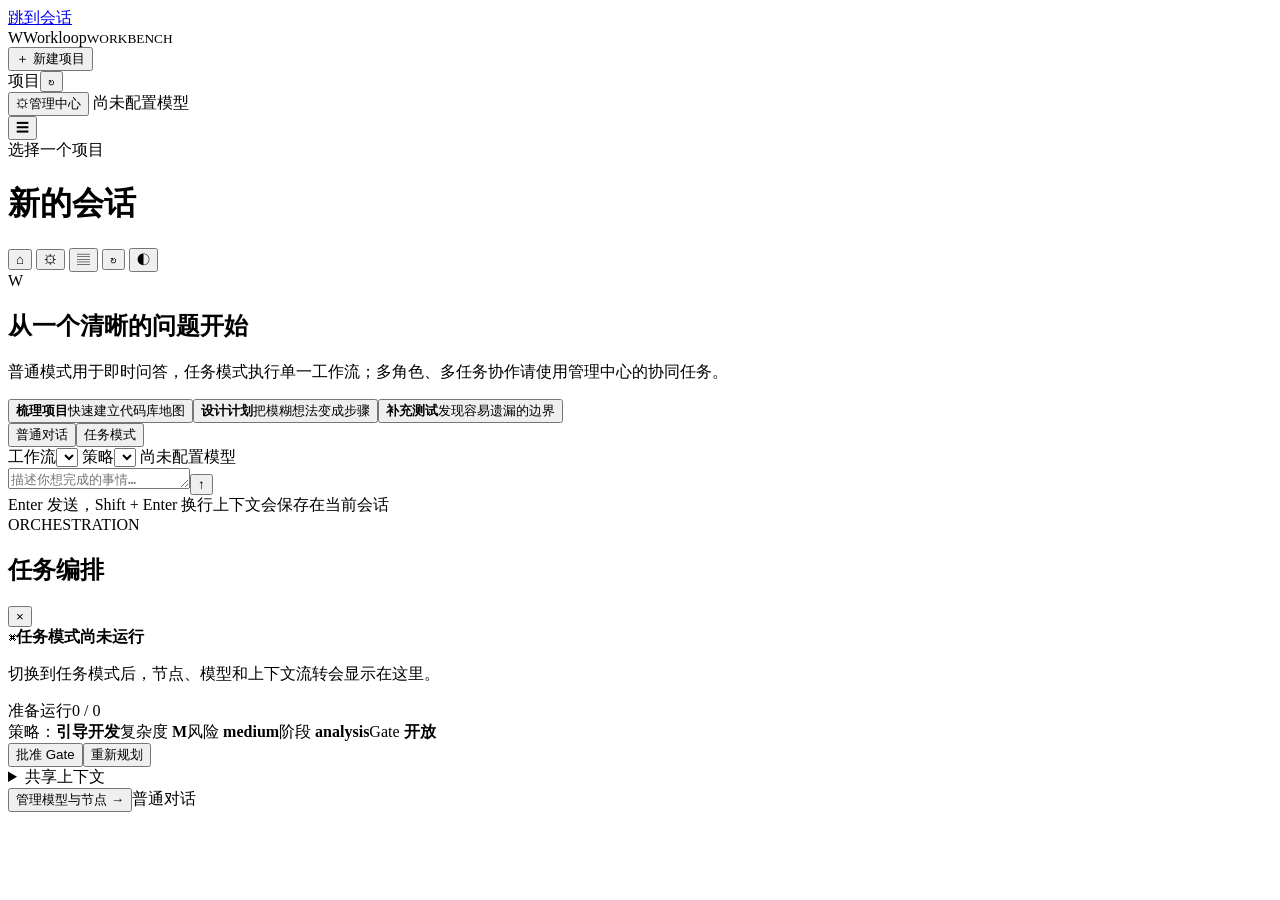
==== app/web/static/workbench.html @ e4d39009 "fix: allow project dialog cancellation" ====
<!doctype html>
<html lang="zh-CN">
<head>
  <meta charset="utf-8">
  <meta name="viewport" content="width=device-width, initial-scale=1">
  <meta name="color-scheme" content="light dark">
  <title>Workloop 工作台</title>
  <link rel="stylesheet" href="/static/workbench.css">
</head>
<body>
  <a class="skip-link" href="#conversation">跳到会话</a>
  <div class="shell" id="shell">
    <aside class="rail" id="rail">
      <div class="brand"><span class="brand-mark">W</span><span>Workloop</span><small>WORKBENCH</small></div>
      <button class="new-project" id="newProject" type="button"><span aria-hidden="true">＋</span> 新建项目</button>
      <div class="rail-heading"><span>项目</span><button class="icon-button" id="refreshProjects" type="button" aria-label="刷新项目" title="刷新项目">↻</button></div>
      <nav class="project-list" id="projectList" aria-label="项目列表"></nav>
      <div class="rail-footer">
        <button class="management-entry" data-open-management type="button"><span aria-hidden="true">⚙</span><span>管理中心</span></button>
        <span id="resourceHint">尚未配置模型</span>
      </div>
    </aside>

    <main class="workspace" id="conversation">
      <header class="workspace-header">
        <button class="mobile-menu icon-button" id="mobileMenu" type="button" aria-label="打开项目列表">☰</button>
        <div class="session-heading"><span class="eyebrow" id="projectName">选择一个项目</span><h1 id="sessionTitle">新的会话</h1></div>
        <div class="header-actions">
          <button class="icon-button" id="editProject" type="button" aria-label="编辑当前项目" title="项目设置">⌂</button>
          <button class="icon-button" data-open-management type="button" aria-label="打开管理中心" title="管理中心">⚙</button>
          <button class="icon-button reopen-inspector" id="showInspector" type="button" aria-label="展开任务编排" title="展开任务编排">▤</button>
          <button class="icon-button" id="refreshSession" type="button" aria-label="刷新会话" title="刷新会话">↻</button>
          <button class="icon-button" id="themeToggle" type="button" aria-label="切换主题" title="切换主题">◐</button>
        </div>
      </header>
      <section class="conversation" id="messageList" aria-live="polite">
        <div class="welcome" id="welcome"><div class="welcome-mark">W</div><h2>从一个清晰的问题开始</h2><p>普通模式用于即时问答，任务模式执行单一工作流；多角色、多任务协作请使用管理中心的协同任务。</p><div class="starter-grid"><button type="button" data-starter="梳理这个项目的主要模块，并指出最值得先改进的地方"><strong>梳理项目</strong><span>快速建立代码库地图</span></button><button type="button" data-starter="设计一个可执行的重构计划，包含风险和验收标准"><strong>设计计划</strong><span>把模糊想法变成步骤</span></button><button type="button" data-starter="为核心逻辑补充边界测试，并说明覆盖范围"><strong>补充测试</strong><span>发现容易遗漏的边界</span></button></div></div>
      </section>
      <section class="composer-wrap" aria-label="输入区">
        <div class="composer-meta">
          <div class="mode-switch" role="group" aria-label="交互模式"><button type="button" data-mode="chat" class="active">普通对话</button><button type="button" data-mode="task">任务模式</button></div>
          <label class="workflow-picker hidden" id="workflowPicker"><span>工作流</span><select id="workflowSelect" aria-label="任务工作流"></select></label>
          <label class="workflow-picker hidden" id="strategyPicker"><span>策略</span><select id="strategySelect" aria-label="任务策略"></select></label>
          <span class="model-label" id="modelLabel">尚未配置模型</span>
        </div>
        <div class="composer"><textarea id="messageInput" rows="1" placeholder="描述你想完成的事情…" aria-label="消息"></textarea><button class="send-button" id="sendMessage" type="button" aria-label="发送">↑</button></div>
        <div class="composer-foot"><span id="composerHint">Enter 发送，Shift + Enter 换行</span><span>上下文会保存在当前会话</span></div>
      </section>
    </main>

    <aside class="inspector" id="inspector">
      <div class="inspector-head"><div><span class="eyebrow">ORCHESTRATION</span><h2>任务编排</h2></div><button class="icon-button" id="closeInspector" type="button" aria-label="收起编排面板" title="收起编排面板">×</button></div>
      <div class="inspector-empty" id="inspectorEmpty"><span class="empty-icon">⌘</span><strong>任务模式尚未运行</strong><p>切换到任务模式后，节点、模型和上下文流转会显示在这里。</p></div>
      <div class="flow-panel hidden" id="flowPanel"><div class="flow-summary"><span id="flowStatus" class="status-dot idle"></span><span id="flowStatusText">准备运行</span><span class="flow-count" id="flowCount">0 / 0</span></div><div class="policy-strip" id="policyStrip"><span>策略：<strong id="policyStrategy">引导开发</strong></span><span>复杂度 <strong id="policyComplexity">M</strong></span><span>风险 <strong id="policyRisk">medium</strong></span><span>阶段 <strong id="policyPhase">analysis</strong></span><span>Gate <strong id="policyGate">开放</strong></span></div><div class="policy-next" id="policyNext"><span></span><span class="policy-actions"><button class="button quiet compact hidden" id="approvePolicy" type="button">批准 Gate</button><button class="button quiet compact hidden" id="replanPolicy" type="button">重新规划</button></span></div><div class="flow-list" id="flowList"></div><details class="context-details"><summary>共享上下文</summary><pre id="contextView">{}</pre></details></div>
      <div class="inspector-footer"><button class="text-button" data-open-management type="button">管理模型与节点 <span aria-hidden="true">→</span></button><span id="sessionModeLabel">普通对话</span></div>
    </aside>
  </div>

  <dialog id="projectDialog" aria-labelledby="projectDialogTitle"><form method="dialog" id="projectForm"><div class="dialog-head"><div><span class="eyebrow">PROJECT</span><h2 id="projectDialogTitle">新建项目</h2></div><button class="icon-button" data-close-project type="button" aria-label="关闭">×</button></div><div class="dialog-body"><label>项目名称<input id="projectInput" required maxlength="120" placeholder="例如：电商重构"></label><label>工作区绝对路径<span>任务节点将在这里读取和写入文件</span><input id="workspaceInput" placeholder="D:\code\my-project"></label><label>默认模型<select id="projectDefaultModel"><option value="">自动选择模型</option></select></label><label>验证命令<span>每行一个命令，使用 JSON argv，例如 ["python","-m","pytest"]</span><textarea id="validationCommandsInput" rows="3" placeholder='["python","-m","pytest","-q"]'></textarea></label><label>全局指令<span>所有会话都会继承</span><textarea id="instructionsInput" rows="4" maxlength="50000" placeholder="编码风格、技术栈和长期约束"></textarea></label></div><div class="dialog-actions"><button class="button quiet" data-close-project type="button">取消</button><button class="button primary" value="default">创建项目</button></div></form></dialog>

  <dialog id="managementDialog" class="management-dialog" aria-labelledby="managementTitle">
    <div class="dialog-head"><div><span class="eyebrow">MANAGEMENT</span><h2 id="managementTitle">管理中心</h2></div><button class="icon-button" data-close-management type="button" aria-label="关闭">×</button></div>
    <div class="management-tabs" role="tablist" aria-label="管理类别">
      <button class="active" type="button" role="tab" aria-selected="true" data-management-tab="models">模型</button>
      <button type="button" role="tab" aria-selected="false" data-management-tab="roles">角色</button>
      <button type="button" role="tab" aria-selected="false" data-management-tab="tasks">协同任务</button>
      <button type="button" role="tab" aria-selected="false" data-management-tab="nodes">自定义节点</button>
      <button type="button" role="tab" aria-selected="false" data-management-tab="workflows">工作流</button>
    </div>
    <div class="management-body">
      <section class="management-panel" data-management-panel="models">
        <div class="manager-grid provider-manager">
          <section class="manager-section"><div class="section-heading"><div><h3>供应商与模型</h3><p>每个供应商可维护多个模型，并独立选择 OpenAI 或 Claude 协议。</p></div><button class="button quiet" id="newProvider" type="button">＋ 添加供应商</button></div><div class="provider-groups" id="providerList"></div></section>
          <form class="editor-form hidden" id="providerForm"><div class="section-heading"><div><h3 id="providerFormTitle">添加供应商</h3><p>认证密钥只保存在本机，不会返回到页面。</p></div></div><label>供应商 ID<input id="providerId" required pattern="[A-Za-z0-9_-]+" placeholder="anthropic"></label><label>显示名称<input id="providerLabel" required placeholder="Anthropic"></label><label>Base URL<input id="providerUrl" required type="url" placeholder="https://api.anthropic.com"></label><fieldset class="protocol-fieldset"><legend>支持的协议</legend><label class="check-label"><input id="providerProtocolOpenAI" type="checkbox" value="openai" checked><span>OpenAI · Chat Completions</span></label><label class="check-label"><input id="providerProtocolClaude" type="checkbox" value="claude"><span>Claude · Messages</span></label></fieldset><label>认证方式<select id="providerAuthType"><option value="bearer">Bearer Token</option><option value="api_key">API Key · x-api-key</option><option value="custom_header">自定义 Header</option><option value="none">无需认证</option></select></label><label class="hidden" id="providerAuthHeaderField">Header 名<input id="providerAuthHeader" placeholder="X-API-Key"></label><label class="hidden" id="providerAuthPrefixField">值前缀<span>例如 Token；可留空</span><input id="providerAuthPrefix" placeholder="Token"></label><label id="providerCredentialField">认证密钥<span>编辑时留空可保留原密钥</span><input id="providerKey" type="password" autocomplete="new-password"></label><div class="auth-preview" id="providerAuthPreview">Authorization: Bearer ••••••••</div><label class="check-label"><input id="providerEnabled" type="checkbox" checked><span>启用该供应商</span></label><div class="form-actions"><button class="button quiet" data-cancel-provider type="button">取消</button><button class="button primary" type="submit">保存供应商</button></div></form>
          <form class="editor-form hidden" id="modelForm"><div class="section-heading"><div><h3 id="modelFormTitle">添加模型</h3><p>模型归属于当前供应商，工作流通过别名引用。</p></div></div><label>模型别名<input id="modelAlias" required pattern="[A-Za-z0-9_-]+" placeholder="claude-review"></label><label>所属供应商<select id="modelProvider" required disabled></select></label><label>协议<select id="modelProtocol" required></select></label><label>物理模型名<input id="modelName" required placeholder="claude-sonnet-4-5"></label><label>能力标签<span>使用英文逗号分隔</span><input id="modelCapabilities" value="general" placeholder="general, review, coding"></label><div class="split-fields"><label>温度<input id="modelTemperature" type="number" min="0" max="2" step="0.1" placeholder="默认"></label><label>最大 Token<span>Claude 留空默认 4096</span><input id="modelMaxTokens" type="number" min="1" step="1" placeholder="默认"></label></div><label class="check-label"><input id="modelEnabled" type="checkbox" checked><span>启用该模型</span></label><div class="form-actions"><button class="button quiet" data-cancel-model type="button">取消</button><button class="button primary" type="submit">保存模型</button></div></form>
        </div>
      </section>

      <section class="management-panel hidden" data-management-panel="roles">
        <div class="manager-grid">
          <section class="manager-section"><div class="section-heading"><div><h3>角色池</h3><p>角色绑定职责、模型和工作区权限，可被多个任务复用。</p></div><button class="button quiet" id="newRole" type="button">＋ 新建角色</button></div><div class="data-list" id="roleList"></div></section>
          <form class="editor-form hidden" id="roleForm"><div class="section-heading"><div><h3 id="roleFormTitle">新建角色</h3><p>节点决定输出契约，角色指令决定职责边界。</p></div></div><label>角色 ID<input id="roleId" required pattern="[A-Za-z0-9_-]+" placeholder="backend-developer"></label><label>名称<input id="roleLabel" required placeholder="后端开发者"></label><label>职责节点<select id="roleNodeType" required></select></label><label>绑定模型<select id="roleModel"></select></label><label>工作区权限<select id="roleWorkspaceAccess"><option value="read">只读</option><option value="write">写入</option><option value="validate">验证</option></select></label><label>能力标签<span>使用英文逗号分隔</span><input id="roleCapabilities" value="general" placeholder="coding, backend"></label><label>角色指令<textarea id="roleInstructions" rows="5" maxlength="50000" placeholder="明确该角色负责什么、不负责什么"></textarea></label><div class="form-actions"><button class="button quiet" data-cancel-role type="button">取消</button><button class="button primary" type="submit">保存角色</button></div></form>
        </div>
      </section>

      <section class="management-panel hidden" data-management-panel="tasks">
        <div class="manager-grid collaboration-manager">
          <section class="manager-section"><div class="section-heading"><div><h3>协同任务 · <span id="collaborationProjectName">未选择项目</span></h3><p>协调器按依赖调度；只读角色可并行，写入和验证任务会串行执行。</p></div><div class="section-actions"><button class="button quiet" id="newCollaborationTask" type="button">＋ 新建任务</button><button class="button primary" id="coordinateTasks" type="button">运行协同</button></div></div><div class="collaboration-summary" id="collaborationSummary"></div><div class="task-board" id="collaborationTaskList"></div><details class="handoff-panel"><summary>任务交接 <span id="handoffCount">0</span></summary><div class="handoff-list" id="handoffList"></div></details></section>
          <form class="editor-form hidden" id="collaborationTaskForm"><div class="section-heading"><div><h3>新建协同任务</h3><p>一个任务由一个角色负责，可依赖多个上游任务。</p></div></div><label>任务名称<input id="collaborationTaskTitle" required maxlength="200" placeholder="实现用户认证"></label><label>负责角色<select id="collaborationTaskRole" required></select></label><label>优先级<input id="collaborationTaskPriority" type="number" min="0" max="100" value="50"></label><label>依赖任务<span>可多选；协调器会等待全部依赖完成</span><select id="collaborationTaskDependencies" multiple size="5"></select></label><label>任务说明<textarea id="collaborationTaskDescription" required rows="6" maxlength="50000" placeholder="目标、范围、约束和完成条件"></textarea></label><div class="form-actions"><button class="button quiet" data-cancel-collaboration-task type="button">取消</button><button class="button primary" type="submit">创建任务</button></div></form>
        </div>
      </section>

      <section class="management-panel hidden" data-management-panel="nodes">
        <div class="manager-grid">
          <section class="manager-section"><div class="section-heading"><div><h3>节点目录</h3><p>内置节点只读，自定义节点可持续复用。</p></div><button class="button quiet" id="newNode" type="button">＋ 新建节点</button></div><div class="data-list" id="nodeList"></div></section>
          <form class="editor-form hidden" id="nodeForm"><div class="section-heading"><div><h3 id="nodeFormTitle">新建自定义节点</h3><p>节点定义只描述输入输出契约，不执行任意脚本。</p></div></div><label>节点类型<input id="nodeType" required pattern="[A-Za-z0-9_-]+" placeholder="security_review"></label><label>显示名称<input id="nodeLabel" required placeholder="安全审核"></label><label>说明<textarea id="nodeDescription" rows="2" placeholder="这个节点负责什么"></textarea></label><label>输入字段<span>使用英文逗号分隔</span><input id="nodeInputs" placeholder="changes, acceptance_criteria"></label><label>输出字段<span>使用英文逗号分隔</span><input id="nodeOutputs" placeholder="verdict, issues"></label><label>能力标签<input id="nodeCapabilities" value="general" placeholder="security, review"></label><label>默认模型<select id="nodeDefaultModel"></select></label><div class="form-actions"><button class="button quiet" data-cancel-node type="button">取消</button><button class="button primary" type="submit">保存节点</button></div></form>
        </div>
      </section>

      <section class="management-panel hidden workflow-manager" data-management-panel="workflows">
        <aside class="workflow-sidebar"><div class="section-heading"><div><h3>工作流</h3><p>选择一个流程进行编排。</p></div><button class="button quiet" id="newWorkflow" type="button">＋ 新建</button></div><div class="workflow-list" id="workflowList"></div></aside>
        <form class="workflow-editor" id="workflowForm"><div class="workflow-editor-head"><div class="workflow-meta"><label>工作流 ID<input id="workflowId" required pattern="[A-Za-z0-9_-]+" placeholder="security-flow"></label><label>名称<input id="workflowLabel" required placeholder="安全交付流"></label></div><label>说明<input id="workflowDescription" placeholder="这个流程适合什么任务"></label><div class="workflow-actions"><button class="button danger hidden" id="deleteWorkflow" type="button">删除工作流</button><button class="button primary" type="submit">保存工作流</button></div></div><div class="node-editor-heading"><div><h3>节点与模型关联</h3><p>每一行明确指定节点类型、模型和依赖关系。</p></div><button class="button quiet" id="addWorkflowNode" type="button">＋ 添加节点</button></div><div class="workflow-node-list" id="workflowNodeList"></div></form>
      </section>
    </div>
    <div class="dialog-actions"><span class="management-status" id="managementStatus"></span><button class="button quiet" data-close-management type="button">关闭</button></div>
  </dialog>

  <div class="toast" id="toast" role="status" aria-live="polite"></div>
  <script src="/static/workbench.js" defer></script>
  <script src="/static/collaboration.js" defer></script>
</body>
</html>
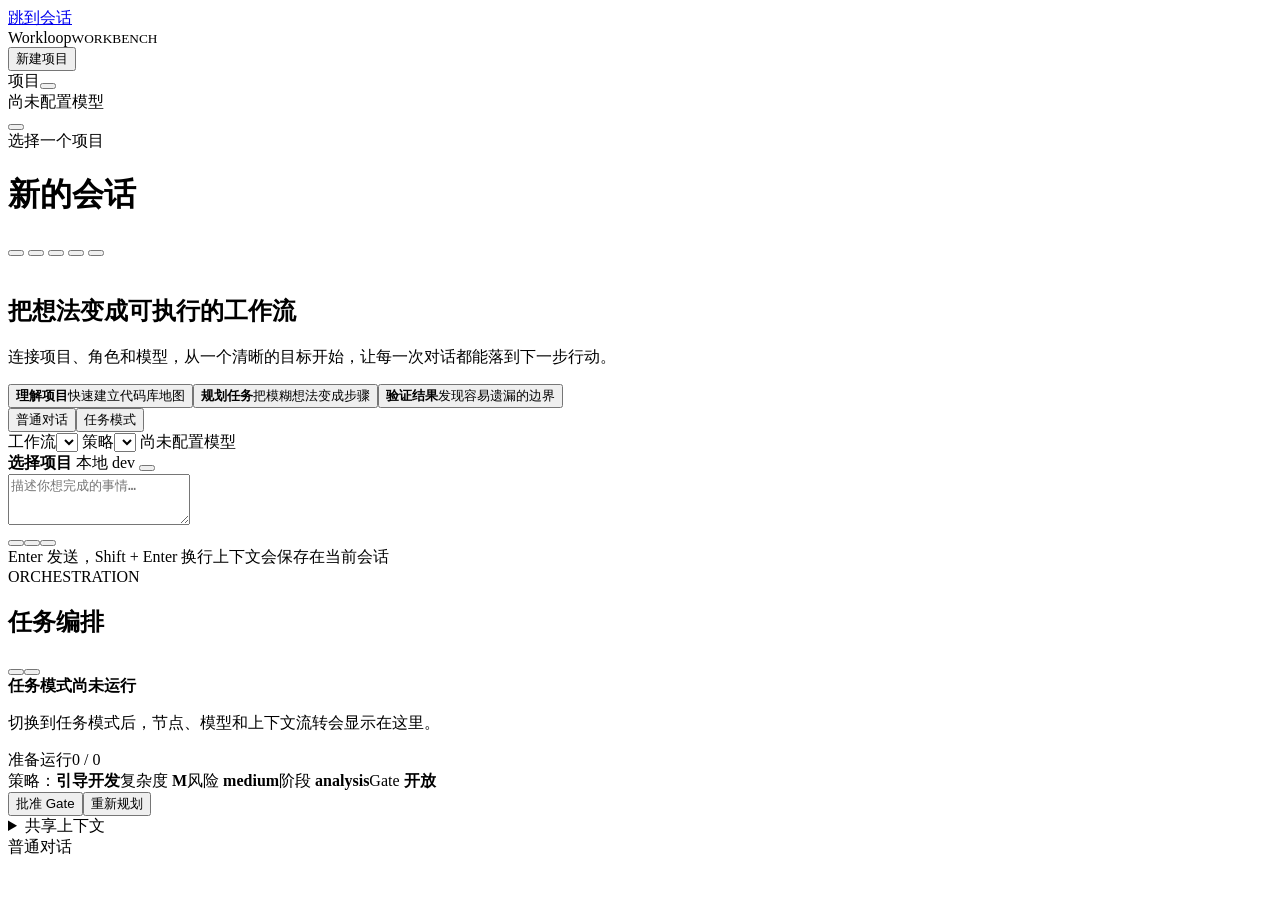
==== commit c4bd335c: "feat: harden model routing and refresh workbench UI" ====
--- a/app/web/static/workbench.html
+++ b/app/web/static/workbench.html
@@ -5,36 +5,46 @@
   <meta name="viewport" content="width=device-width, initial-scale=1">
   <meta name="color-scheme" content="light dark">
   <title>Workloop 工作台</title>
+  <link rel="icon" type="image/png" href="/static/app-icon.png">
   <link rel="stylesheet" href="/static/workbench.css">
 </head>
 <body>
+  <header class="titlebar" id="titlebar" hidden>
+    <div class="titlebar-main pywebview-drag-region">
+      <span class="titlebar-mark" aria-hidden="true"><img class="logo-mark-image" src="/static/logo-wide.png" alt=""></span><span class="titlebar-name">Workloop 工作台</span>
+    </div>
+    <div class="titlebar-actions">
+      <button class="titlebar-button" id="winMinimize" type="button" aria-label="最小化"><span class="icon-slot" data-icon="minus"></span></button>
+      <button class="titlebar-button" id="winMaximize" type="button" aria-label="最大化或还原"><span class="icon-slot" data-icon="maximize"></span></button>
+      <button class="titlebar-button titlebar-close" id="winClose" type="button" aria-label="关闭"><span class="icon-slot" data-icon="x"></span></button>
+    </div>
+  </header>
   <a class="skip-link" href="#conversation">跳到会话</a>
-  <div class="shell" id="shell">
+  <div class="shell inspector-hidden" id="shell">
     <aside class="rail" id="rail">
-      <div class="brand"><span class="brand-mark">W</span><span>Workloop</span><small>WORKBENCH</small></div>
-      <button class="new-project" id="newProject" type="button"><span aria-hidden="true">＋</span> 新建项目</button>
-      <div class="rail-heading"><span>项目</span><button class="icon-button" id="refreshProjects" type="button" aria-label="刷新项目" title="刷新项目">↻</button></div>
+      <div class="brand"><span class="brand-mark"><img class="logo-mark-image" src="/static/logo-wide.png" alt=""></span><span>Workloop</span><small>WORKBENCH</small></div>
+      <button class="new-project" id="newProject" type="button"><span class="icon-slot" data-icon="plus" aria-hidden="true"></span> 新建项目</button>
+      <div class="rail-heading"><span>项目</span><button class="icon-button" id="refreshProjects" type="button" aria-label="刷新项目" title="刷新项目"><span class="icon-slot" data-icon="refresh"></span></button></div>
       <nav class="project-list" id="projectList" aria-label="项目列表"></nav>
       <div class="rail-footer">
-        <button class="management-entry" data-open-management type="button"><span aria-hidden="true">⚙</span><span>管理中心</span></button>
         <span id="resourceHint">尚未配置模型</span>
       </div>
     </aside>
 
     <main class="workspace" id="conversation">
       <header class="workspace-header">
-        <button class="mobile-menu icon-button" id="mobileMenu" type="button" aria-label="打开项目列表">☰</button>
+        <button class="mobile-menu icon-button" id="mobileMenu" type="button" aria-label="打开项目列表"><span class="icon-slot" data-icon="menu"></span></button>
         <div class="session-heading"><span class="eyebrow" id="projectName">选择一个项目</span><h1 id="sessionTitle">新的会话</h1></div>
         <div class="header-actions">
-          <button class="icon-button" id="editProject" type="button" aria-label="编辑当前项目" title="项目设置">⌂</button>
-          <button class="icon-button" data-open-management type="button" aria-label="打开管理中心" title="管理中心">⚙</button>
-          <button class="icon-button reopen-inspector" id="showInspector" type="button" aria-label="展开任务编排" title="展开任务编排">▤</button>
-          <button class="icon-button" id="refreshSession" type="button" aria-label="刷新会话" title="刷新会话">↻</button>
-          <button class="icon-button" id="themeToggle" type="button" aria-label="切换主题" title="切换主题">◐</button>
+          <button class="icon-button" id="editProject" type="button" aria-label="编辑当前项目" title="项目设置"><span class="icon-slot" data-icon="pencil"></span></button>
+          <button class="icon-button" data-open-management type="button" aria-label="打开管理中心" title="管理中心"><span class="icon-slot" data-icon="settings"></span></button>
+          <button class="icon-button reopen-inspector" id="showInspector" type="button" aria-label="展开任务编排" aria-expanded="false" aria-controls="inspector" title="展开任务编排"><span class="icon-slot" data-icon="panel"></span></button>
+          <button class="icon-button" id="refreshSession" type="button" aria-label="刷新会话" title="刷新会话"><span class="icon-slot" data-icon="refresh"></span></button>
+          <button class="icon-button" id="themeToggle" type="button" aria-label="切换主题" title="切换主题"><span class="icon-slot" data-icon="contrast"></span></button>
         </div>
       </header>
       <section class="conversation" id="messageList" aria-live="polite">
-        <div class="welcome" id="welcome"><div class="welcome-mark">W</div><h2>从一个清晰的问题开始</h2><p>普通模式用于即时问答，任务模式执行单一工作流；多角色、多任务协作请使用管理中心的协同任务。</p><div class="starter-grid"><button type="button" data-starter="梳理这个项目的主要模块，并指出最值得先改进的地方"><strong>梳理项目</strong><span>快速建立代码库地图</span></button><button type="button" data-starter="设计一个可执行的重构计划，包含风险和验收标准"><strong>设计计划</strong><span>把模糊想法变成步骤</span></button><button type="button" data-starter="为核心逻辑补充边界测试，并说明覆盖范围"><strong>补充测试</strong><span>发现容易遗漏的边界</span></button></div></div>
+        <div class="welcome" id="welcome"><span class="welcome-mark"><img class="logo-mark-image" src="/static/logo-wide.png" alt=""></span><h2>把想法变成可执行的工作流</h2><p>连接项目、角色和模型，从一个清晰的目标开始，让每一次对话都能落到下一步行动。</p><div class="starter-grid"><button type="button" data-starter="梳理这个项目的主要模块，并指出最值得先改进的地方"><strong>理解项目</strong><span>快速建立代码库地图</span></button><button type="button" data-starter="设计一个可执行的重构计划，包含风险和验收标准"><strong>规划任务</strong><span>把模糊想法变成步骤</span></button><button type="button" data-starter="为核心逻辑补充边界测试，并说明覆盖范围"><strong>验证结果</strong><span>发现容易遗漏的边界</span></button></div></div>
       </section>
       <section class="composer-wrap" aria-label="输入区">
         <div class="composer-meta">
@@ -43,16 +53,24 @@
           <label class="workflow-picker hidden" id="strategyPicker"><span>策略</span><select id="strategySelect" aria-label="任务策略"></select></label>
           <span class="model-label" id="modelLabel">尚未配置模型</span>
         </div>
-        <div class="composer"><textarea id="messageInput" rows="1" placeholder="描述你想完成的事情…" aria-label="消息"></textarea><button class="send-button" id="sendMessage" type="button" aria-label="发送">↑</button></div>
+        <div class="composer-shell">
+          <div class="composer-context" aria-label="当前工作区上下文">
+            <span class="context-pill"><span class="icon-slot" data-icon="folder" aria-hidden="true"></span><strong id="composerProjectContext">选择项目</strong></span>
+            <span class="context-pill"><span class="icon-slot" data-icon="hard-drive" aria-hidden="true"></span><span>本地</span></span>
+            <span class="context-pill"><span class="icon-slot" data-icon="code" aria-hidden="true"></span><span>dev</span></span>
+            <button class="icon-button small composer-context-action" type="button" aria-label="编辑工作区上下文" title="编辑工作区上下文"><span class="icon-slot" data-icon="more"></span></button>
+          </div>
+          <div class="composer"><textarea id="messageInput" rows="3" placeholder="描述你想完成的事情…" aria-label="消息"></textarea><div class="composer-actions"><button class="icon-button small composer-tool" type="button" aria-label="添加附件" title="添加附件"><span class="icon-slot" data-icon="paperclip"></span></button><button class="icon-button small composer-tool" type="button" aria-label="添加工具" title="添加工具"><span class="icon-slot" data-icon="sliders"></span></button><button class="send-button" id="sendMessage" type="button" aria-label="发送"><span class="icon-slot" data-icon="arrow-up"></span></button></div></div>
+        </div>
         <div class="composer-foot"><span id="composerHint">Enter 发送，Shift + Enter 换行</span><span>上下文会保存在当前会话</span></div>
       </section>
     </main>
 
-    <aside class="inspector" id="inspector">
-      <div class="inspector-head"><div><span class="eyebrow">ORCHESTRATION</span><h2>任务编排</h2></div><button class="icon-button" id="closeInspector" type="button" aria-label="收起编排面板" title="收起编排面板">×</button></div>
-      <div class="inspector-empty" id="inspectorEmpty"><span class="empty-icon">⌘</span><strong>任务模式尚未运行</strong><p>切换到任务模式后，节点、模型和上下文流转会显示在这里。</p></div>
+    <aside class="inspector" id="inspector" aria-hidden="true">
+      <div class="inspector-head"><div><span class="eyebrow">ORCHESTRATION</span><h2>任务编排</h2></div><div class="inspector-head-actions"><button class="icon-button" id="expandFlow" type="button" aria-label="全屏查看流程" title="全屏查看流程"><span class="icon-slot" data-icon="maximize"></span></button><button class="icon-button" id="closeInspector" type="button" aria-label="收起编排面板" aria-expanded="true" aria-controls="inspector" title="收起编排面板"><span class="icon-slot" data-icon="x"></span></button></div></div>
+      <div class="inspector-empty" id="inspectorEmpty"><span class="empty-icon"><span class="icon-slot" data-icon="workflow"></span></span><strong>任务模式尚未运行</strong><p>切换到任务模式后，节点、模型和上下文流转会显示在这里。</p></div>
       <div class="flow-panel hidden" id="flowPanel"><div class="flow-summary"><span id="flowStatus" class="status-dot idle"></span><span id="flowStatusText">准备运行</span><span class="flow-count" id="flowCount">0 / 0</span></div><div class="policy-strip" id="policyStrip"><span>策略：<strong id="policyStrategy">引导开发</strong></span><span>复杂度 <strong id="policyComplexity">M</strong></span><span>风险 <strong id="policyRisk">medium</strong></span><span>阶段 <strong id="policyPhase">analysis</strong></span><span>Gate <strong id="policyGate">开放</strong></span></div><div class="policy-next" id="policyNext"><span></span><span class="policy-actions"><button class="button quiet compact hidden" id="approvePolicy" type="button">批准 Gate</button><button class="button quiet compact hidden" id="replanPolicy" type="button">重新规划</button></span></div><div class="flow-list" id="flowList"></div><details class="context-details"><summary>共享上下文</summary><pre id="contextView">{}</pre></details></div>
-      <div class="inspector-footer"><button class="text-button" data-open-management type="button">管理模型与节点 <span aria-hidden="true">→</span></button><span id="sessionModeLabel">普通对话</span></div>
+      <div class="inspector-footer"><span id="sessionModeLabel">普通对话</span></div>
     </aside>
   </div>
 
@@ -70,8 +88,8 @@
     <div class="management-body">
       <section class="management-panel" data-management-panel="models">
         <div class="manager-grid provider-manager">
-          <section class="manager-section"><div class="section-heading"><div><h3>供应商与模型</h3><p>每个供应商可维护多个模型，并独立选择 OpenAI 或 Claude 协议。</p></div><button class="button quiet" id="newProvider" type="button">＋ 添加供应商</button></div><div class="provider-groups" id="providerList"></div></section>
-          <form class="editor-form hidden" id="providerForm"><div class="section-heading"><div><h3 id="providerFormTitle">添加供应商</h3><p>认证密钥只保存在本机，不会返回到页面。</p></div></div><label>供应商 ID<input id="providerId" required pattern="[A-Za-z0-9_-]+" placeholder="anthropic"></label><label>显示名称<input id="providerLabel" required placeholder="Anthropic"></label><label>Base URL<input id="providerUrl" required type="url" placeholder="https://api.anthropic.com"></label><fieldset class="protocol-fieldset"><legend>支持的协议</legend><label class="check-label"><input id="providerProtocolOpenAI" type="checkbox" value="openai" checked><span>OpenAI · Chat Completions</span></label><label class="check-label"><input id="providerProtocolClaude" type="checkbox" value="claude"><span>Claude · Messages</span></label></fieldset><label>认证方式<select id="providerAuthType"><option value="bearer">Bearer Token</option><option value="api_key">API Key · x-api-key</option><option value="custom_header">自定义 Header</option><option value="none">无需认证</option></select></label><label class="hidden" id="providerAuthHeaderField">Header 名<input id="providerAuthHeader" placeholder="X-API-Key"></label><label class="hidden" id="providerAuthPrefixField">值前缀<span>例如 Token；可留空</span><input id="providerAuthPrefix" placeholder="Token"></label><label id="providerCredentialField">认证密钥<span>编辑时留空可保留原密钥</span><input id="providerKey" type="password" autocomplete="new-password"></label><div class="auth-preview" id="providerAuthPreview">Authorization: Bearer ••••••••</div><label class="check-label"><input id="providerEnabled" type="checkbox" checked><span>启用该供应商</span></label><div class="form-actions"><button class="button quiet" data-cancel-provider type="button">取消</button><button class="button primary" type="submit">保存供应商</button></div></form>
+          <section class="manager-section provider-library"><div class="section-heading"><div><div class="section-kicker">MODEL ROUTING</div><h3>供应商与模型</h3><p>先连接供应商，再为它添加一个或多个模型别名。每个供应商都能独立配置协议与认证。</p></div><div class="section-heading-actions"><span class="count-badge" id="providerCount">0 个供应商</span><button class="button primary" id="newProvider" type="button">＋ 添加供应商</button></div></div><div class="provider-groups" id="providerList"></div></section>
+          <form class="editor-form provider-editor hidden" id="providerForm"><div class="provider-editor-head"><div><div class="section-kicker">NEW CONNECTION</div><h3 id="providerFormTitle">添加供应商</h3><p>凭据只保存在本机；保存后可立即测试连接。</p></div><span class="secure-badge"><span class="secure-dot"></span>本地安全存储</span></div><div class="provider-steps" aria-label="配置顺序"><span class="active" aria-current="step"><b>1</b>连接信息</span><i></i><span><b>2</b>认证方式</span><i></i><span><b>3</b>确认</span></div><section class="form-section preset-section"><div class="form-section-head"><div><h4>快速开始</h4><p>选择常用供应商自动填入协议和地址，也可以直接选“自定义”。</p></div></div><div class="provider-presets" role="group" aria-label="供应商预设"><button type="button" class="provider-preset" data-provider-preset="openai"><span class="preset-icon">O</span><span><strong>OpenAI</strong><small>Chat Completions</small></span></button><button type="button" class="provider-preset" data-provider-preset="anthropic"><span class="preset-icon">A</span><span><strong>Anthropic</strong><small>Claude Messages</small></span></button><button type="button" class="provider-preset" data-provider-preset="openrouter"><span class="preset-icon">R</span><span><strong>OpenRouter</strong><small>多模型网关</small></span></button><button type="button" class="provider-preset" data-provider-preset="ollama"><span class="preset-icon">L</span><span><strong>本地 / Ollama</strong><small>无需认证</small></span></button><button type="button" class="provider-preset" data-provider-preset="custom"><span class="preset-icon"><span class="icon-slot" data-icon="sliders"></span></span><span><strong>自定义</strong><small>兼容 OpenAI / Claude</small></span></button></div></section><section class="form-section"><div class="form-section-head"><div><h4>连接信息</h4><p>这些信息用于定位接口，不会影响模型别名。</p></div></div><div class="field-grid"><label>供应商 ID<input id="providerId" required pattern="[A-Za-z0-9_-]+" placeholder="anthropic"><span>仅支持字母、数字、连字符和下划线</span></label><label>显示名称<input id="providerLabel" required placeholder="Anthropic"></label></div><label>Base URL<input id="providerUrl" required type="url" placeholder="https://api.anthropic.com"><span>可填写供应商根地址；系统会根据协议补齐请求路径。</span></label><fieldset class="protocol-fieldset"><legend>支持的协议</legend><div class="protocol-options"><label class="protocol-option"><input id="providerProtocolOpenAI" type="checkbox" value="openai" checked><span><strong>OpenAI Chat Completions</strong><small>/v1/chat/completions</small></span></label><label class="protocol-option"><input id="providerProtocolClaude" type="checkbox" value="claude"><span><strong>Claude Messages</strong><small>/v1/messages</small></span></label></div></fieldset></section><section class="form-section auth-section"><div class="form-section-head"><div><h4>认证方式</h4><p>不同供应商的凭据格式不同；请选择接口真正要求的方式。</p></div><span class="auth-required">按供应商要求</span></div><label class="auth-select-label">认证类型<select id="providerAuthType"><option value="bearer">Bearer Token · Authorization</option><option value="api_key">API Key · x-api-key</option><option value="token">Token · Authorization</option><option value="basic">Basic Auth · 用户名 + 密码</option><option value="custom_header">自定义 Header</option><option value="query_param">Query 参数 · ?api_key=…</option><option value="none">无需认证（本地服务）</option></select></label><div class="auth-type-hint" id="providerAuthHint">请求头将发送 Authorization: Bearer &lt;token&gt;</div><div class="auth-extra-grid"><label class="hidden" id="providerAuthUsernameField">用户名<input id="providerAuthUsername" placeholder="username"><span>Basic Auth 的用户名</span></label><label class="hidden" id="providerAuthHeaderField">Header 名<input id="providerAuthHeader" placeholder="X-API-Key"><span>例如 X-Auth-Token</span></label><label class="hidden" id="providerAuthPrefixField">值前缀<input id="providerAuthPrefix" placeholder="Token"><span>可留空；不要包含空格</span></label><label class="hidden" id="providerAuthParamField">参数名<input id="providerAuthParam" placeholder="api_key"><span>凭据会追加到 URL 查询参数</span></label></div><label id="providerCredentialField">认证凭据<span id="providerCredentialHint">编辑时留空可保留原凭据；支持粘贴</span><input id="providerKey" type="password" autocomplete="new-password" placeholder="粘贴 API Key 或 Token"></label><div class="auth-preview" id="providerAuthPreview">Authorization: Bearer ••••••••</div></section><section class="form-section confirm-section"><label class="check-label"><input id="providerEnabled" type="checkbox" checked><span><strong>启用该供应商</strong><small>保存后可用于模型和工作流</small></span></label><div class="form-note"><span class="icon-slot" data-icon="shield"></span><span>密钥不会写入供应商目录，也不会回显到页面。</span></div></section><div class="form-actions"><button class="button quiet" data-cancel-provider type="button">取消</button><button class="button primary" type="submit">保存并继续添加模型</button></div></form>
           <form class="editor-form hidden" id="modelForm"><div class="section-heading"><div><h3 id="modelFormTitle">添加模型</h3><p>模型归属于当前供应商，工作流通过别名引用。</p></div></div><label>模型别名<input id="modelAlias" required pattern="[A-Za-z0-9_-]+" placeholder="claude-review"></label><label>所属供应商<select id="modelProvider" required disabled></select></label><label>协议<select id="modelProtocol" required></select></label><label>物理模型名<input id="modelName" required placeholder="claude-sonnet-4-5"></label><label>能力标签<span>使用英文逗号分隔</span><input id="modelCapabilities" value="general" placeholder="general, review, coding"></label><div class="split-fields"><label>温度<input id="modelTemperature" type="number" min="0" max="2" step="0.1" placeholder="默认"></label><label>最大 Token<span>Claude 留空默认 4096</span><input id="modelMaxTokens" type="number" min="1" step="1" placeholder="默认"></label></div><label class="check-label"><input id="modelEnabled" type="checkbox" checked><span>启用该模型</span></label><div class="form-actions"><button class="button quiet" data-cancel-model type="button">取消</button><button class="button primary" type="submit">保存模型</button></div></form>
         </div>
       </section>
@@ -79,14 +97,14 @@
       <section class="management-panel hidden" data-management-panel="roles">
         <div class="manager-grid">
           <section class="manager-section"><div class="section-heading"><div><h3>角色池</h3><p>角色绑定职责、模型和工作区权限，可被多个任务复用。</p></div><button class="button quiet" id="newRole" type="button">＋ 新建角色</button></div><div class="data-list" id="roleList"></div></section>
-          <form class="editor-form hidden" id="roleForm"><div class="section-heading"><div><h3 id="roleFormTitle">新建角色</h3><p>节点决定输出契约，角色指令决定职责边界。</p></div></div><label>角色 ID<input id="roleId" required pattern="[A-Za-z0-9_-]+" placeholder="backend-developer"></label><label>名称<input id="roleLabel" required placeholder="后端开发者"></label><label>职责节点<select id="roleNodeType" required></select></label><label>绑定模型<select id="roleModel"></select></label><label>工作区权限<select id="roleWorkspaceAccess"><option value="read">只读</option><option value="write">写入</option><option value="validate">验证</option></select></label><label>能力标签<span>使用英文逗号分隔</span><input id="roleCapabilities" value="general" placeholder="coding, backend"></label><label>角色指令<textarea id="roleInstructions" rows="5" maxlength="50000" placeholder="明确该角色负责什么、不负责什么"></textarea></label><div class="form-actions"><button class="button quiet" data-cancel-role type="button">取消</button><button class="button primary" type="submit">保存角色</button></div></form>
+         <form class="editor-form hidden" id="roleForm"><div class="section-heading"><div><h3 id="roleFormTitle">新建角色</h3><p>节点决定输出契约，角色指令决定职责边界。</p></div></div><label>角色 ID<input id="roleId" required pattern="[A-Za-z0-9_-]+" placeholder="backend-developer"></label><label>名称<input id="roleLabel" required placeholder="后端开发者"></label><label>职责节点<select id="roleNodeType" required></select></label><label>固定模型<select id="roleModel" required></select><span>每个角色必须固定一个模型；任务不会覆盖角色模型。</span></label><label>工作区权限<select id="roleWorkspaceAccess"><option value="read">只读</option><option value="write">写入</option><option value="validate">验证</option></select></label><label>能力标签<span>使用英文逗号分隔</span><input id="roleCapabilities" value="general" placeholder="coding, backend"></label><label>角色指令<textarea id="roleInstructions" rows="5" maxlength="50000" placeholder="明确该角色负责什么、不负责什么"></textarea></label><div class="form-actions"><button class="button quiet" data-cancel-role type="button">取消</button><button class="button primary" type="submit">保存角色</button></div></form>
         </div>
       </section>
 
       <section class="management-panel hidden" data-management-panel="tasks">
         <div class="manager-grid collaboration-manager">
-          <section class="manager-section"><div class="section-heading"><div><h3>协同任务 · <span id="collaborationProjectName">未选择项目</span></h3><p>协调器按依赖调度；只读角色可并行，写入和验证任务会串行执行。</p></div><div class="section-actions"><button class="button quiet" id="newCollaborationTask" type="button">＋ 新建任务</button><button class="button primary" id="coordinateTasks" type="button">运行协同</button></div></div><div class="collaboration-summary" id="collaborationSummary"></div><div class="task-board" id="collaborationTaskList"></div><details class="handoff-panel"><summary>任务交接 <span id="handoffCount">0</span></summary><div class="handoff-list" id="handoffList"></div></details></section>
-          <form class="editor-form hidden" id="collaborationTaskForm"><div class="section-heading"><div><h3>新建协同任务</h3><p>一个任务由一个角色负责，可依赖多个上游任务。</p></div></div><label>任务名称<input id="collaborationTaskTitle" required maxlength="200" placeholder="实现用户认证"></label><label>负责角色<select id="collaborationTaskRole" required></select></label><label>优先级<input id="collaborationTaskPriority" type="number" min="0" max="100" value="50"></label><label>依赖任务<span>可多选；协调器会等待全部依赖完成</span><select id="collaborationTaskDependencies" multiple size="5"></select></label><label>任务说明<textarea id="collaborationTaskDescription" required rows="6" maxlength="50000" placeholder="目标、范围、约束和完成条件"></textarea></label><div class="form-actions"><button class="button quiet" data-cancel-collaboration-task type="button">取消</button><button class="button primary" type="submit">创建任务</button></div></form>
+          <section class="manager-section"><div class="section-heading"><div><h3>协同任务 · <span id="collaborationProjectName">未选择项目</span></h3><p>协调器按依赖调度；只读角色可并行，写入和验证任务会串行执行。</p></div><div class="section-actions"><button class="button quiet" id="newCollaborationTask" type="button">＋ 新建任务</button><button class="button primary" id="coordinateTasks" type="button">运行协同</button></div></div><div class="goal-split"><label for="goalInput"><strong>大目标拆分</strong><span>描述一个大目标，规划模型会把它拆成带依赖、带角色的子任务</span></label><textarea id="goalInput" rows="3" maxlength="50000" placeholder="例如：为订单模块补充完整的数据校验、单元测试和文档"></textarea><button class="button primary" id="decomposeGoal" type="button" disabled>拆分为子任务</button></div><div class="collaboration-summary" id="collaborationSummary"></div><div class="task-board" id="collaborationTaskList"></div><details class="handoff-panel"><summary>目标拆分记录 <span id="goalCount">0</span></summary><div class="handoff-list" id="goalList"></div></details><details class="handoff-panel"><summary>任务交接 <span id="handoffCount">0</span></summary><div class="handoff-list" id="handoffList"></div></details></section>
+         <form class="editor-form hidden" id="collaborationTaskForm"><div class="section-heading"><div><h3 id="collaborationTaskFormTitle">新建协同任务</h3><p>一个任务由一个角色负责，可依赖多个上游任务。</p></div></div><label>任务名称<input id="collaborationTaskTitle" required maxlength="200" placeholder="实现用户认证"></label><label>负责角色<select id="collaborationTaskRole" required></select></label><label>优先级<input id="collaborationTaskPriority" type="number" min="0" max="100" value="50"></label><label>依赖任务<span>可多选；协调器会等待全部依赖完成</span><select id="collaborationTaskDependencies" multiple size="5"></select></label><label>任务说明<textarea id="collaborationTaskDescription" required rows="6" maxlength="50000" placeholder="目标、范围、约束和完成条件"></textarea></label><div class="form-actions"><button class="button quiet" data-cancel-collaboration-task type="button">取消</button><button class="button primary" type="submit" id="collaborationTaskSubmit">创建任务</button></div></form>
         </div>
       </section>
 
@@ -105,6 +123,14 @@
     <div class="dialog-actions"><span class="management-status" id="managementStatus"></span><button class="button quiet" data-close-management type="button">关闭</button></div>
   </dialog>
 
+  <dialog id="flowDialog" class="flow-dialog" aria-labelledby="flowDialogTitle">
+    <div class="dialog-head"><div><span class="eyebrow">FLOW FOCUS</span><h2 id="flowDialogTitle">流程画布</h2></div><div class="dialog-head-actions"><button class="icon-button" id="flowDialogClose" type="button" aria-label="关闭全屏流程">×</button></div></div>
+    <div class="flow-dialog-body">
+      <div class="flow-focus-toolbar"><div><strong id="flowFocusStatus">准备运行</strong><span id="flowFocusCount">0 / 0</span></div><span>双击节点可回到流程上下文</span></div>
+      <div class="flow-canvas" id="flowCanvas"></div>
+    </div>
+  </dialog>
+
   <div class="toast" id="toast" role="status" aria-live="polite"></div>
   <script src="/static/workbench.js" defer></script>
   <script src="/static/collaboration.js" defer></script>
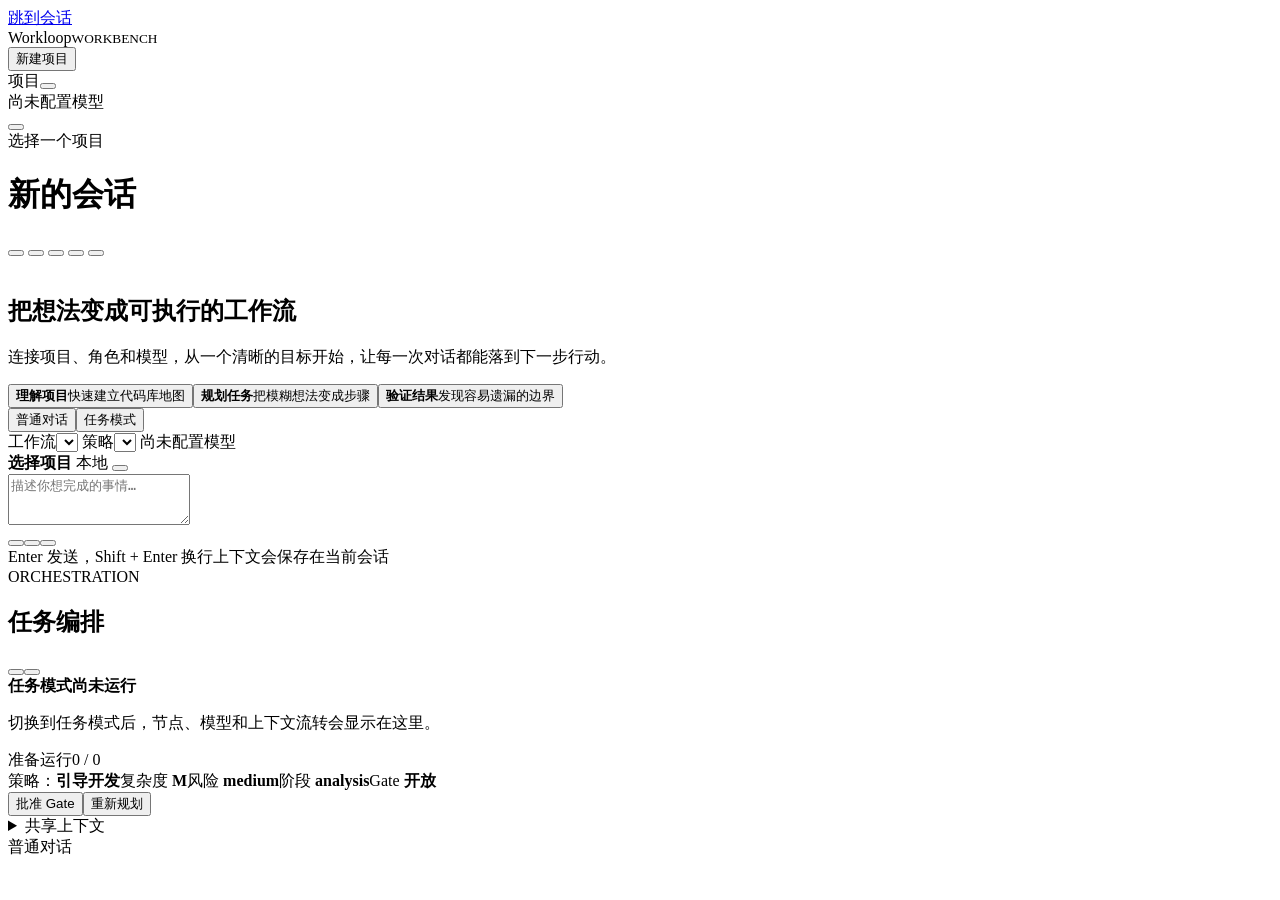
==== commit 7a66a625: "feat: unify tool loops, add search/policy UI - Extract protocol adapters (ModelProtocol base, OpenAI" ====
--- a/app/web/static/workbench.html
+++ b/app/web/static/workbench.html
@@ -57,7 +57,7 @@
           <div class="composer-context" aria-label="当前工作区上下文">
             <span class="context-pill"><span class="icon-slot" data-icon="folder" aria-hidden="true"></span><strong id="composerProjectContext">选择项目</strong></span>
             <span class="context-pill"><span class="icon-slot" data-icon="hard-drive" aria-hidden="true"></span><span>本地</span></span>
-            <span class="context-pill"><span class="icon-slot" data-icon="code" aria-hidden="true"></span><span>dev</span></span>
+            <button class="context-pill context-pill-action" id="searchPill" type="button" hidden><span class="icon-slot" data-icon="search" aria-hidden="true"></span><span id="searchPillText">本地检索</span></button>
             <button class="icon-button small composer-context-action" type="button" aria-label="编辑工作区上下文" title="编辑工作区上下文"><span class="icon-slot" data-icon="more"></span></button>
           </div>
           <div class="composer"><textarea id="messageInput" rows="3" placeholder="描述你想完成的事情…" aria-label="消息"></textarea><div class="composer-actions"><button class="icon-button small composer-tool" type="button" aria-label="添加附件" title="添加附件"><span class="icon-slot" data-icon="paperclip"></span></button><button class="icon-button small composer-tool" type="button" aria-label="添加工具" title="添加工具"><span class="icon-slot" data-icon="sliders"></span></button><button class="send-button" id="sendMessage" type="button" aria-label="发送"><span class="icon-slot" data-icon="arrow-up"></span></button></div></div>
@@ -74,7 +74,7 @@
     </aside>
   </div>
 
-  <dialog id="projectDialog" aria-labelledby="projectDialogTitle"><form method="dialog" id="projectForm"><div class="dialog-head"><div><span class="eyebrow">PROJECT</span><h2 id="projectDialogTitle">新建项目</h2></div><button class="icon-button" data-close-project type="button" aria-label="关闭">×</button></div><div class="dialog-body"><label>项目名称<input id="projectInput" required maxlength="120" placeholder="例如：电商重构"></label><label>工作区绝对路径<span>任务节点将在这里读取和写入文件</span><input id="workspaceInput" placeholder="D:\code\my-project"></label><label>默认模型<select id="projectDefaultModel"><option value="">自动选择模型</option></select></label><label>验证命令<span>每行一个命令，使用 JSON argv，例如 ["python","-m","pytest"]</span><textarea id="validationCommandsInput" rows="3" placeholder='["python","-m","pytest","-q"]'></textarea></label><label>全局指令<span>所有会话都会继承</span><textarea id="instructionsInput" rows="4" maxlength="50000" placeholder="编码风格、技术栈和长期约束"></textarea></label></div><div class="dialog-actions"><button class="button quiet" data-close-project type="button">取消</button><button class="button primary" value="default">创建项目</button></div></form></dialog>
+  <dialog id="projectDialog" aria-labelledby="projectDialogTitle"><form method="dialog" id="projectForm"><div class="dialog-head"><div><span class="eyebrow">PROJECT</span><h2 id="projectDialogTitle">新建项目</h2></div><button class="icon-button" data-close-project type="button" aria-label="关闭">×</button></div><div class="dialog-body"><label>项目名称<input id="projectInput" required maxlength="120" placeholder="例如：电商重构"></label><div class="workspace-path-field"><label for="workspaceInput">工作区绝对路径<span>任务节点将在这里读取和写入文件</span></label><div class="workspace-path-picker"><input id="workspaceInput" placeholder="D:\code\my-project"><button class="button quiet workspace-path-button" id="chooseWorkspace" type="button"><span class="icon-slot" data-icon="folder" aria-hidden="true"></span><span>选择文件夹</span></button></div></div><label>默认模型<select id="projectDefaultModel"><option value="">自动选择模型</option></select></label><label>验证命令<span>每行一个命令，使用 JSON argv，例如 ["python","-m","pytest"]</span><textarea id="validationCommandsInput" rows="3" placeholder='["python","-m","pytest","-q"]'></textarea></label><label>全局指令<span>所有会话都会继承</span><textarea id="instructionsInput" rows="4" maxlength="50000" placeholder="编码风格、技术栈和长期约束"></textarea></label><details class="runtime-policy-section"><summary>运行时策略<span>上下文压缩与本地检索</span></summary><div class="policy-group"><h4>上下文压缩</h4><label class="checkbox-label"><input type="checkbox" id="compactionEnabled" checked><span>启用自动压缩</span></label><div class="policy-fields"><label>输出预留（tokens）<input type="number" id="compactionReserve" value="4096" min="512" max="32768" step="256"></label><label>保留最近上下文（tokens）<input type="number" id="compactionKeepRecent" value="12000" min="2048" max="100000" step="1024"></label><label>摘要上限（tokens）<input type="number" id="compactionSummaryMax" value="1500" min="512" max="8192" step="256"></label><label>最大压缩次数<input type="number" id="compactionMaxRounds" value="2" min="1" max="5" step="1"></label></div></div><div class="policy-group"><h4>本地检索</h4><label class="checkbox-label"><input type="checkbox" id="searchEnabled" checked><span>启用本地搜索工具</span></label><div class="policy-fields"><label>最大工具轮次<input type="number" id="searchMaxRounds" value="8" min="1" max="20" step="1"></label></div></div></details></div><div class="dialog-actions"><button class="button quiet" data-close-project type="button">取消</button><button class="button primary" value="default">创建项目</button></div></form></dialog>
 
   <dialog id="managementDialog" class="management-dialog" aria-labelledby="managementTitle">
     <div class="dialog-head"><div><span class="eyebrow">MANAGEMENT</span><h2 id="managementTitle">管理中心</h2></div><button class="icon-button" data-close-management type="button" aria-label="关闭">×</button></div>
@@ -89,8 +89,8 @@
       <section class="management-panel" data-management-panel="models">
         <div class="manager-grid provider-manager">
           <section class="manager-section provider-library"><div class="section-heading"><div><div class="section-kicker">MODEL ROUTING</div><h3>供应商与模型</h3><p>先连接供应商，再为它添加一个或多个模型别名。每个供应商都能独立配置协议与认证。</p></div><div class="section-heading-actions"><span class="count-badge" id="providerCount">0 个供应商</span><button class="button primary" id="newProvider" type="button">＋ 添加供应商</button></div></div><div class="provider-groups" id="providerList"></div></section>
-          <form class="editor-form provider-editor hidden" id="providerForm"><div class="provider-editor-head"><div><div class="section-kicker">NEW CONNECTION</div><h3 id="providerFormTitle">添加供应商</h3><p>凭据只保存在本机；保存后可立即测试连接。</p></div><span class="secure-badge"><span class="secure-dot"></span>本地安全存储</span></div><div class="provider-steps" aria-label="配置顺序"><span class="active" aria-current="step"><b>1</b>连接信息</span><i></i><span><b>2</b>认证方式</span><i></i><span><b>3</b>确认</span></div><section class="form-section preset-section"><div class="form-section-head"><div><h4>快速开始</h4><p>选择常用供应商自动填入协议和地址，也可以直接选“自定义”。</p></div></div><div class="provider-presets" role="group" aria-label="供应商预设"><button type="button" class="provider-preset" data-provider-preset="openai"><span class="preset-icon">O</span><span><strong>OpenAI</strong><small>Chat Completions</small></span></button><button type="button" class="provider-preset" data-provider-preset="anthropic"><span class="preset-icon">A</span><span><strong>Anthropic</strong><small>Claude Messages</small></span></button><button type="button" class="provider-preset" data-provider-preset="openrouter"><span class="preset-icon">R</span><span><strong>OpenRouter</strong><small>多模型网关</small></span></button><button type="button" class="provider-preset" data-provider-preset="ollama"><span class="preset-icon">L</span><span><strong>本地 / Ollama</strong><small>无需认证</small></span></button><button type="button" class="provider-preset" data-provider-preset="custom"><span class="preset-icon"><span class="icon-slot" data-icon="sliders"></span></span><span><strong>自定义</strong><small>兼容 OpenAI / Claude</small></span></button></div></section><section class="form-section"><div class="form-section-head"><div><h4>连接信息</h4><p>这些信息用于定位接口，不会影响模型别名。</p></div></div><div class="field-grid"><label>供应商 ID<input id="providerId" required pattern="[A-Za-z0-9_-]+" placeholder="anthropic"><span>仅支持字母、数字、连字符和下划线</span></label><label>显示名称<input id="providerLabel" required placeholder="Anthropic"></label></div><label>Base URL<input id="providerUrl" required type="url" placeholder="https://api.anthropic.com"><span>可填写供应商根地址；系统会根据协议补齐请求路径。</span></label><fieldset class="protocol-fieldset"><legend>支持的协议</legend><div class="protocol-options"><label class="protocol-option"><input id="providerProtocolOpenAI" type="checkbox" value="openai" checked><span><strong>OpenAI Chat Completions</strong><small>/v1/chat/completions</small></span></label><label class="protocol-option"><input id="providerProtocolClaude" type="checkbox" value="claude"><span><strong>Claude Messages</strong><small>/v1/messages</small></span></label></div></fieldset></section><section class="form-section auth-section"><div class="form-section-head"><div><h4>认证方式</h4><p>不同供应商的凭据格式不同；请选择接口真正要求的方式。</p></div><span class="auth-required">按供应商要求</span></div><label class="auth-select-label">认证类型<select id="providerAuthType"><option value="bearer">Bearer Token · Authorization</option><option value="api_key">API Key · x-api-key</option><option value="token">Token · Authorization</option><option value="basic">Basic Auth · 用户名 + 密码</option><option value="custom_header">自定义 Header</option><option value="query_param">Query 参数 · ?api_key=…</option><option value="none">无需认证（本地服务）</option></select></label><div class="auth-type-hint" id="providerAuthHint">请求头将发送 Authorization: Bearer &lt;token&gt;</div><div class="auth-extra-grid"><label class="hidden" id="providerAuthUsernameField">用户名<input id="providerAuthUsername" placeholder="username"><span>Basic Auth 的用户名</span></label><label class="hidden" id="providerAuthHeaderField">Header 名<input id="providerAuthHeader" placeholder="X-API-Key"><span>例如 X-Auth-Token</span></label><label class="hidden" id="providerAuthPrefixField">值前缀<input id="providerAuthPrefix" placeholder="Token"><span>可留空；不要包含空格</span></label><label class="hidden" id="providerAuthParamField">参数名<input id="providerAuthParam" placeholder="api_key"><span>凭据会追加到 URL 查询参数</span></label></div><label id="providerCredentialField">认证凭据<span id="providerCredentialHint">编辑时留空可保留原凭据；支持粘贴</span><input id="providerKey" type="password" autocomplete="new-password" placeholder="粘贴 API Key 或 Token"></label><div class="auth-preview" id="providerAuthPreview">Authorization: Bearer ••••••••</div></section><section class="form-section confirm-section"><label class="check-label"><input id="providerEnabled" type="checkbox" checked><span><strong>启用该供应商</strong><small>保存后可用于模型和工作流</small></span></label><div class="form-note"><span class="icon-slot" data-icon="shield"></span><span>密钥不会写入供应商目录，也不会回显到页面。</span></div></section><div class="form-actions"><button class="button quiet" data-cancel-provider type="button">取消</button><button class="button primary" type="submit">保存并继续添加模型</button></div></form>
-          <form class="editor-form hidden" id="modelForm"><div class="section-heading"><div><h3 id="modelFormTitle">添加模型</h3><p>模型归属于当前供应商，工作流通过别名引用。</p></div></div><label>模型别名<input id="modelAlias" required pattern="[A-Za-z0-9_-]+" placeholder="claude-review"></label><label>所属供应商<select id="modelProvider" required disabled></select></label><label>协议<select id="modelProtocol" required></select></label><label>物理模型名<input id="modelName" required placeholder="claude-sonnet-4-5"></label><label>能力标签<span>使用英文逗号分隔</span><input id="modelCapabilities" value="general" placeholder="general, review, coding"></label><div class="split-fields"><label>温度<input id="modelTemperature" type="number" min="0" max="2" step="0.1" placeholder="默认"></label><label>最大 Token<span>Claude 留空默认 4096</span><input id="modelMaxTokens" type="number" min="1" step="1" placeholder="默认"></label></div><label class="check-label"><input id="modelEnabled" type="checkbox" checked><span>启用该模型</span></label><div class="form-actions"><button class="button quiet" data-cancel-model type="button">取消</button><button class="button primary" type="submit">保存模型</button></div></form>
+          <form class="editor-form provider-editor hidden" id="providerForm"><div class="provider-editor-head"><div><div class="section-kicker">NEW CONNECTION</div><h3 id="providerFormTitle">添加供应商</h3><p>凭据只保存在本机；保存后可立即测试连接。</p></div><span class="secure-badge"><span class="secure-dot"></span>本地安全存储</span></div><div class="provider-steps" aria-label="配置顺序"><span class="active" aria-current="step"><b>1</b>连接信息</span><i></i><span><b>2</b>认证方式</span><i></i><span><b>3</b>确认</span></div><section class="form-section preset-section"><div class="form-section-head"><div><h4>快速开始</h4><p>选择常用供应商自动填入协议和地址，也可以直接选“自定义”。</p></div></div><div class="provider-presets" role="group" aria-label="供应商预设"><button type="button" class="provider-preset" data-provider-preset="openai"><span class="preset-icon">O</span><span><strong>OpenAI</strong><small>Chat Completions</small></span></button><button type="button" class="provider-preset" data-provider-preset="anthropic"><span class="preset-icon">A</span><span><strong>Anthropic</strong><small>Claude Messages</small></span></button><button type="button" class="provider-preset" data-provider-preset="openrouter"><span class="preset-icon">R</span><span><strong>OpenRouter</strong><small>多模型网关</small></span></button><button type="button" class="provider-preset" data-provider-preset="ollama"><span class="preset-icon">L</span><span><strong>本地 / Ollama</strong><small>无需认证</small></span></button><button type="button" class="provider-preset" data-provider-preset="custom"><span class="preset-icon"><span class="icon-slot" data-icon="sliders"></span></span><span><strong>自定义</strong><small>兼容 OpenAI / Claude</small></span></button></div></section><section class="form-section"><div class="form-section-head"><div><h4>连接信息</h4><p>这些信息用于定位接口，不会影响模型别名。</p></div></div><div class="field-grid"><label>供应商 ID<input id="providerId" required pattern="[A-Za-z0-9_-]+" placeholder="anthropic"><span>仅支持字母、数字、连字符和下划线</span></label><label>显示名称<input id="providerLabel" required placeholder="Anthropic"></label></div><label>Base URL<input id="providerUrl" required type="url" placeholder="https://api.anthropic.com"><span>可填写供应商根地址；系统会根据协议补齐请求路径。</span></label><fieldset class="protocol-fieldset"><legend>接口协议（单选）</legend><div class="protocol-options"><label class="protocol-option"><input id="providerProtocolOpenAI" type="radio" name="providerProtocol" value="openai" checked required><span><strong>OpenAI Chat Completions</strong><small>/v1/chat/completions</small></span></label><label class="protocol-option"><input id="providerProtocolClaude" type="radio" name="providerProtocol" value="claude"><span><strong>Claude Messages</strong><small>/v1/messages</small></span></label></div></fieldset></section><section class="form-section auth-section"><div class="form-section-head"><div><h4>认证方式</h4><p>不同供应商的凭据格式不同；请选择接口真正要求的方式。</p></div><span class="auth-required">按供应商要求</span></div><label class="auth-select-label">认证类型<select id="providerAuthType"><option value="bearer">Bearer Token · Authorization</option><option value="api_key">API Key · x-api-key</option><option value="token">Token · Authorization</option><option value="basic">Basic Auth · 用户名 + 密码</option><option value="custom_header">自定义 Header</option><option value="query_param">Query 参数 · ?api_key=…</option><option value="none">无需认证（本地服务）</option></select></label><div class="auth-type-hint" id="providerAuthHint">请求头将发送 Authorization: Bearer &lt;token&gt;</div><div class="auth-extra-grid"><label class="hidden" id="providerAuthUsernameField">用户名<input id="providerAuthUsername" placeholder="username"><span>Basic Auth 的用户名</span></label><label class="hidden" id="providerAuthHeaderField">Header 名<input id="providerAuthHeader" placeholder="X-API-Key"><span>例如 X-Auth-Token</span></label><label class="hidden" id="providerAuthPrefixField">值前缀<input id="providerAuthPrefix" placeholder="Token"><span>可留空；不要包含空格</span></label><label class="hidden" id="providerAuthParamField">参数名<input id="providerAuthParam" placeholder="api_key"><span>凭据会追加到 URL 查询参数</span></label></div><label id="providerCredentialField">认证凭据<span id="providerCredentialHint">编辑时留空可保留原凭据；支持粘贴</span><input id="providerKey" type="password" autocomplete="new-password" placeholder="粘贴 API Key 或 Token"></label><div class="auth-preview" id="providerAuthPreview">Authorization: Bearer ••••••••</div></section><section class="form-section confirm-section"><label class="check-label"><input id="providerEnabled" type="checkbox" checked><span><strong>启用该供应商</strong><small>保存后可用于模型和工作流</small></span></label><div class="form-note"><span class="icon-slot" data-icon="shield"></span><span>密钥不会写入供应商目录，也不会回显到页面。</span></div></section><div class="form-actions"><button class="button quiet" data-cancel-provider type="button">取消</button><button class="button primary" type="submit">保存并继续添加模型</button></div></form>
+          <form class="editor-form hidden" id="modelForm"><div class="section-heading"><div><h3 id="modelFormTitle">添加模型</h3><p>模型归属于当前供应商，工作流通过显示名称引用。</p></div></div><label>显示名称<span>默认与物理模型名一致，也可以自定义</span><input id="modelAlias" required pattern="[A-Za-z0-9_-]+" placeholder="claude-sonnet-4-5"></label><label>所属供应商<select id="modelProvider" required disabled></select></label><label>协议<select id="modelProtocol" required></select></label><div class="model-name-field"><label for="modelName">物理模型名<span>自动从供应商接口获取</span></label><div class="model-name-picker"><select id="modelName" required><option value="">正在获取模型列表…</option></select><button class="button quiet" id="refreshModelList" type="button"><span class="icon-slot" data-icon="refresh" aria-hidden="true"></span><span>刷新</span></button></div><input class="hidden" id="modelNameCustom" placeholder="手动输入物理模型名" aria-label="手动输入物理模型名"><span class="model-discovery-status" id="modelDiscoveryStatus" role="status"></span></div><label>能力标签<span>使用英文逗号分隔</span><input id="modelCapabilities" value="general" placeholder="general, review, coding"></label><div class="split-fields"><label>温度<input id="modelTemperature" type="number" min="0" max="2" step="0.1" placeholder="默认"></label><label>最大 Token<span>Claude 留空默认 4096</span><input id="modelMaxTokens" type="number" min="1" step="1" placeholder="默认"></label></div><label>上下文窗口 Token<span>用于 Pi 风格压缩预算；留空使用 32000</span><input id="modelContextWindow" type="number" min="1" step="1" placeholder="32000"></label><label class="check-label"><input id="modelEnabled" type="checkbox" checked><span>启用该模型</span></label><div class="form-actions"><button class="button quiet" data-cancel-model type="button">取消</button><button class="button primary" type="submit">保存模型</button></div></form>
         </div>
       </section>
 
@@ -131,6 +131,16 @@
     </div>
   </dialog>
 
+  <dialog id="confirmDialog" class="confirm-dialog" aria-labelledby="confirmDialogTitle" aria-describedby="confirmDialogMessage">
+    <form method="dialog">
+      <div class="confirm-dialog-body">
+        <span class="confirm-dialog-icon" aria-hidden="true"><span class="icon-slot" data-icon="trash"></span></span>
+        <div class="confirm-dialog-copy"><span class="eyebrow">CONFIRM ACTION</span><h2 id="confirmDialogTitle">确认删除</h2><p id="confirmDialogMessage"></p><span class="confirm-dialog-note">此操作无法撤销</span></div>
+      </div>
+      <div class="dialog-actions"><button class="button quiet" id="confirmDialogCancel" type="submit" value="cancel" autofocus>取消</button><button class="button confirm-delete" id="confirmDialogAccept" type="submit" value="confirm">删除</button></div>
+    </form>
+  </dialog>
+
   <div class="toast" id="toast" role="status" aria-live="polite"></div>
   <script src="/static/workbench.js" defer></script>
   <script src="/static/collaboration.js" defer></script>
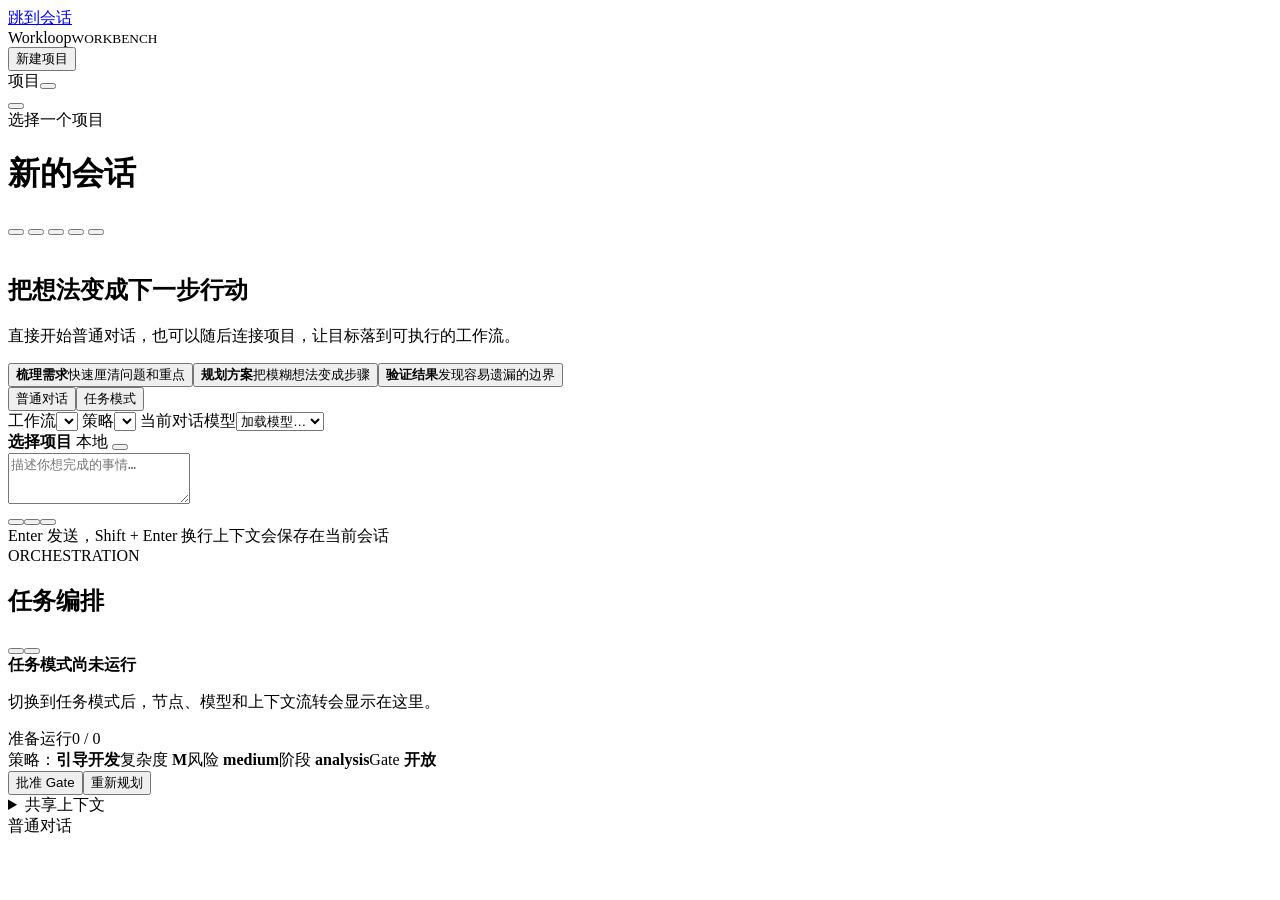
==== commit dd911cf6: "fix: unify workbench UI and management actions" ====
--- a/app/web/static/workbench.html
+++ b/app/web/static/workbench.html
@@ -26,9 +26,6 @@
       <button class="new-project" id="newProject" type="button"><span class="icon-slot" data-icon="plus" aria-hidden="true"></span> 新建项目</button>
       <div class="rail-heading"><span>项目</span><button class="icon-button" id="refreshProjects" type="button" aria-label="刷新项目" title="刷新项目"><span class="icon-slot" data-icon="refresh"></span></button></div>
       <nav class="project-list" id="projectList" aria-label="项目列表"></nav>
-      <div class="rail-footer">
-        <span id="resourceHint">尚未配置模型</span>
-      </div>
     </aside>
 
     <main class="workspace" id="conversation">
@@ -44,14 +41,14 @@
         </div>
       </header>
       <section class="conversation" id="messageList" aria-live="polite">
-        <div class="welcome" id="welcome"><span class="welcome-mark"><img class="logo-mark-image" src="/static/logo-wide.png" alt=""></span><h2>把想法变成可执行的工作流</h2><p>连接项目、角色和模型，从一个清晰的目标开始，让每一次对话都能落到下一步行动。</p><div class="starter-grid"><button type="button" data-starter="梳理这个项目的主要模块，并指出最值得先改进的地方"><strong>理解项目</strong><span>快速建立代码库地图</span></button><button type="button" data-starter="设计一个可执行的重构计划，包含风险和验收标准"><strong>规划任务</strong><span>把模糊想法变成步骤</span></button><button type="button" data-starter="为核心逻辑补充边界测试，并说明覆盖范围"><strong>验证结果</strong><span>发现容易遗漏的边界</span></button></div></div>
+        <div class="welcome" id="welcome"><span class="welcome-mark"><img class="logo-mark-image" src="/static/logo-wide.png" alt=""></span><h2>把想法变成下一步行动</h2><p>直接开始普通对话，也可以随后连接项目，让目标落到可执行的工作流。</p><div class="starter-grid"><button type="button" data-starter="梳理这段需求的主要模块，并指出最值得先改进的地方"><strong>梳理需求</strong><span>快速厘清问题和重点</span></button><button type="button" data-starter="设计一个可执行的计划，包含风险和验收标准"><strong>规划方案</strong><span>把模糊想法变成步骤</span></button><button type="button" data-starter="为核心逻辑补充边界测试，并说明覆盖范围"><strong>验证结果</strong><span>发现容易遗漏的边界</span></button></div></div>
       </section>
       <section class="composer-wrap" aria-label="输入区">
         <div class="composer-meta">
           <div class="mode-switch" role="group" aria-label="交互模式"><button type="button" data-mode="chat" class="active">普通对话</button><button type="button" data-mode="task">任务模式</button></div>
           <label class="workflow-picker hidden" id="workflowPicker"><span>工作流</span><select id="workflowSelect" aria-label="任务工作流"></select></label>
           <label class="workflow-picker hidden" id="strategyPicker"><span>策略</span><select id="strategySelect" aria-label="任务策略"></select></label>
-          <span class="model-label" id="modelLabel">尚未配置模型</span>
+          <label class="model-picker" id="modelPicker"><span class="sr-only">当前对话模型</span><select id="modelSelect" aria-label="当前对话模型"><option value="">加载模型…</option></select></label>
         </div>
         <div class="composer-shell">
           <div class="composer-context" aria-label="当前工作区上下文">
@@ -60,7 +57,17 @@
             <button class="context-pill context-pill-action" id="searchPill" type="button" hidden><span class="icon-slot" data-icon="search" aria-hidden="true"></span><span id="searchPillText">本地检索</span></button>
             <button class="icon-button small composer-context-action" type="button" aria-label="编辑工作区上下文" title="编辑工作区上下文"><span class="icon-slot" data-icon="more"></span></button>
           </div>
-          <div class="composer"><textarea id="messageInput" rows="3" placeholder="描述你想完成的事情…" aria-label="消息"></textarea><div class="composer-actions"><button class="icon-button small composer-tool" type="button" aria-label="添加附件" title="添加附件"><span class="icon-slot" data-icon="paperclip"></span></button><button class="icon-button small composer-tool" type="button" aria-label="添加工具" title="添加工具"><span class="icon-slot" data-icon="sliders"></span></button><button class="send-button" id="sendMessage" type="button" aria-label="发送"><span class="icon-slot" data-icon="arrow-up"></span></button></div></div>
+          <div class="composer"><textarea id="messageInput" rows="3" placeholder="描述你想完成的事情…" aria-label="消息"></textarea><div class="composer-actions"><button class="icon-button small composer-tool" id="attachFiles" type="button" aria-label="添加附件" title="添加附件"><span class="icon-slot" data-icon="paperclip"></span></button><button class="icon-button small composer-tool" id="toggleToolMenu" type="button" aria-label="添加工具" aria-expanded="false" aria-controls="toolMenu" title="添加工具"><span class="icon-slot" data-icon="sliders"></span></button><button class="send-button" id="sendMessage" type="button" aria-label="发送"><span class="icon-slot" data-icon="arrow-up"></span></button></div></div>
+          <input id="composerFileInput" type="file" multiple hidden>
+          <div class="composer-attachments" id="composerAttachments" aria-live="polite" hidden></div>
+          <div class="composer-tool-menu" id="toolMenu" role="dialog" aria-label="选择本地工具" hidden>
+            <div class="composer-tool-menu-head"><div><strong>本地工具</strong><span>让模型按需检索当前工作区</span></div><button class="icon-button small" id="closeToolMenu" type="button" aria-label="关闭工具面板" title="关闭工具面板"><span class="icon-slot" data-icon="x"></span></button></div>
+            <div class="composer-tool-options">
+              <label class="composer-tool-option"><input type="checkbox" value="zvec_grep_search" data-composer-tool-choice><span><strong>语义搜索</strong><small>按含义查找相关文件和代码</small></span></label>
+              <label class="composer-tool-option"><input type="checkbox" value="zvec_grep_rg" data-composer-tool-choice><span><strong>精确搜索</strong><small>按字符串、符号或正则快速定位</small></span></label>
+            </div>
+            <div class="composer-tool-menu-foot"><span id="toolMenuHint">使用项目默认工具</span><button class="button quiet compact" id="resetComposerTools" type="button">恢复默认</button></div>
+          </div>
         </div>
         <div class="composer-foot"><span id="composerHint">Enter 发送，Shift + Enter 换行</span><span>上下文会保存在当前会话</span></div>
       </section>
@@ -74,7 +81,7 @@
     </aside>
   </div>
 
-  <dialog id="projectDialog" aria-labelledby="projectDialogTitle"><form method="dialog" id="projectForm"><div class="dialog-head"><div><span class="eyebrow">PROJECT</span><h2 id="projectDialogTitle">新建项目</h2></div><button class="icon-button" data-close-project type="button" aria-label="关闭">×</button></div><div class="dialog-body"><label>项目名称<input id="projectInput" required maxlength="120" placeholder="例如：电商重构"></label><div class="workspace-path-field"><label for="workspaceInput">工作区绝对路径<span>任务节点将在这里读取和写入文件</span></label><div class="workspace-path-picker"><input id="workspaceInput" placeholder="D:\code\my-project"><button class="button quiet workspace-path-button" id="chooseWorkspace" type="button"><span class="icon-slot" data-icon="folder" aria-hidden="true"></span><span>选择文件夹</span></button></div></div><label>默认模型<select id="projectDefaultModel"><option value="">自动选择模型</option></select></label><label>验证命令<span>每行一个命令，使用 JSON argv，例如 ["python","-m","pytest"]</span><textarea id="validationCommandsInput" rows="3" placeholder='["python","-m","pytest","-q"]'></textarea></label><label>全局指令<span>所有会话都会继承</span><textarea id="instructionsInput" rows="4" maxlength="50000" placeholder="编码风格、技术栈和长期约束"></textarea></label><details class="runtime-policy-section"><summary>运行时策略<span>上下文压缩与本地检索</span></summary><div class="policy-group"><h4>上下文压缩</h4><label class="checkbox-label"><input type="checkbox" id="compactionEnabled" checked><span>启用自动压缩</span></label><div class="policy-fields"><label>输出预留（tokens）<input type="number" id="compactionReserve" value="4096" min="512" max="32768" step="256"></label><label>保留最近上下文（tokens）<input type="number" id="compactionKeepRecent" value="12000" min="2048" max="100000" step="1024"></label><label>摘要上限（tokens）<input type="number" id="compactionSummaryMax" value="1500" min="512" max="8192" step="256"></label><label>最大压缩次数<input type="number" id="compactionMaxRounds" value="2" min="1" max="5" step="1"></label></div></div><div class="policy-group"><h4>本地检索</h4><label class="checkbox-label"><input type="checkbox" id="searchEnabled" checked><span>启用本地搜索工具</span></label><div class="policy-fields"><label>最大工具轮次<input type="number" id="searchMaxRounds" value="8" min="1" max="20" step="1"></label></div></div></details></div><div class="dialog-actions"><button class="button quiet" data-close-project type="button">取消</button><button class="button primary" value="default">创建项目</button></div></form></dialog>
+  <dialog id="projectDialog" aria-labelledby="projectDialogTitle"><form method="dialog" id="projectForm"><div class="dialog-head"><div><span class="eyebrow">PROJECT</span><h2 id="projectDialogTitle">新建项目</h2></div><button class="icon-button" data-close-project type="button" aria-label="关闭">×</button></div><div class="dialog-body"><label>项目名称<input id="projectInput" required maxlength="120" placeholder="例如：电商重构"></label><div class="workspace-path-field"><label for="workspaceInput">工作区绝对路径<span>任务节点将在这里读取和写入文件</span></label><div class="workspace-path-picker"><input id="workspaceInput" placeholder="D:\code\my-project"><button class="button quiet workspace-path-button" id="chooseWorkspace" type="button"><span class="icon-slot" data-icon="folder" aria-hidden="true"></span><span>选择文件夹</span></button></div></div><label>默认模型<select id="projectDefaultModel"><option value="">自动选择模型</option></select></label><label>验证命令<span>每行一个命令，使用 JSON argv，例如 ["python","-m","pytest"]</span><textarea id="validationCommandsInput" rows="3" placeholder='["python","-m","pytest","-q"]'></textarea></label><label>全局指令<span>所有会话都会继承</span><textarea id="instructionsInput" rows="4" maxlength="50000" placeholder="编码风格、技术栈和长期约束"></textarea></label><details class="runtime-policy-section"><summary>运行时策略<span>上下文压缩与本地检索</span></summary><div class="policy-group"><h4>上下文压缩</h4><label class="checkbox-label"><input type="checkbox" id="compactionEnabled" checked><span>启用自动压缩</span></label><div class="policy-fields"><label>输出预留（tokens）<input type="number" id="compactionReserve" value="4096" min="512" max="32768" step="256"></label><label>保留最近上下文（tokens）<input type="number" id="compactionKeepRecent" value="12000" min="2048" max="100000" step="1024"></label><label>摘要上限（tokens）<input type="number" id="compactionSummaryMax" value="1500" min="512" max="8192" step="256"></label><label>最大压缩次数<input type="number" id="compactionMaxRounds" value="2" min="1" max="5" step="1"></label></div></div><div class="policy-group"><h4>本地检索</h4><label class="checkbox-label"><input type="checkbox" id="searchEnabled" checked><span>启用本地搜索工具</span></label><div class="policy-fields"><label>最大工具轮次<input type="number" id="searchMaxRounds" value="8" min="1" max="20" step="1"></label></div></div></details></div><div class="dialog-actions"><button class="button danger hidden" id="deleteProject" type="button">删除项目</button><span class="dialog-actions-spacer"></span><button class="button quiet" data-close-project type="button">取消</button><button class="button primary" id="projectSubmit" value="default">创建项目</button></div></form></dialog>
 
   <dialog id="managementDialog" class="management-dialog" aria-labelledby="managementTitle">
     <div class="dialog-head"><div><span class="eyebrow">MANAGEMENT</span><h2 id="managementTitle">管理中心</h2></div><button class="icon-button" data-close-management type="button" aria-label="关闭">×</button></div>
@@ -88,35 +95,35 @@
     <div class="management-body">
       <section class="management-panel" data-management-panel="models">
         <div class="manager-grid provider-manager">
-          <section class="manager-section provider-library"><div class="section-heading"><div><div class="section-kicker">MODEL ROUTING</div><h3>供应商与模型</h3><p>先连接供应商，再为它添加一个或多个模型别名。每个供应商都能独立配置协议与认证。</p></div><div class="section-heading-actions"><span class="count-badge" id="providerCount">0 个供应商</span><button class="button primary" id="newProvider" type="button">＋ 添加供应商</button></div></div><div class="provider-groups" id="providerList"></div></section>
+          <section class="manager-section provider-library"><div class="section-heading"><div><div class="section-kicker">MODEL ROUTING</div><h3>供应商与模型</h3><p>把模型接入、健康状态和工作流可用性集中管理。</p></div><div class="section-heading-actions"><span class="count-badge" id="providerCount">0 个供应商</span><button class="button primary" id="newProvider" type="button">＋ 添加供应商</button></div></div><div class="model-overview" aria-label="模型资源概览"><article class="overview-card"><span class="overview-icon"><span class="icon-slot" data-icon="hard-drive" aria-hidden="true"></span></span><span class="overview-copy"><small>已配置供应商</small><strong id="providerStat">0</strong><span id="providerStatHint">等待添加供应商</span></span></article><article class="overview-card"><span class="overview-icon accent"><span class="icon-slot" data-icon="code" aria-hidden="true"></span></span><span class="overview-copy"><small>可用模型</small><strong id="modelStat">0</strong><span id="modelStatHint">添加模型后即可使用</span></span></article><article class="overview-card"><span class="overview-icon success"><span class="icon-slot" data-icon="check" aria-hidden="true"></span></span><span class="overview-copy"><small>连接正常</small><strong id="healthyStat">0</strong><span id="healthyStatHint">尚未进行连接测试</span></span></article></div><div class="model-library-toolbar"><label class="model-search"><span class="icon-slot" data-icon="search" aria-hidden="true"></span><span class="sr-only">搜索供应商或模型</span><input id="providerSearch" type="search" placeholder="搜索供应商、地址或模型…" autocomplete="off"></label><span class="model-filter-hint" id="modelFilterHint">显示全部供应商</span></div><div class="provider-groups" id="providerList"></div></section>
           <form class="editor-form provider-editor hidden" id="providerForm"><div class="provider-editor-head"><div><div class="section-kicker">NEW CONNECTION</div><h3 id="providerFormTitle">添加供应商</h3><p>凭据只保存在本机；保存后可立即测试连接。</p></div><span class="secure-badge"><span class="secure-dot"></span>本地安全存储</span></div><div class="provider-steps" aria-label="配置顺序"><span class="active" aria-current="step"><b>1</b>连接信息</span><i></i><span><b>2</b>认证方式</span><i></i><span><b>3</b>确认</span></div><section class="form-section preset-section"><div class="form-section-head"><div><h4>快速开始</h4><p>选择常用供应商自动填入协议和地址，也可以直接选“自定义”。</p></div></div><div class="provider-presets" role="group" aria-label="供应商预设"><button type="button" class="provider-preset" data-provider-preset="openai"><span class="preset-icon">O</span><span><strong>OpenAI</strong><small>Chat Completions</small></span></button><button type="button" class="provider-preset" data-provider-preset="anthropic"><span class="preset-icon">A</span><span><strong>Anthropic</strong><small>Claude Messages</small></span></button><button type="button" class="provider-preset" data-provider-preset="openrouter"><span class="preset-icon">R</span><span><strong>OpenRouter</strong><small>多模型网关</small></span></button><button type="button" class="provider-preset" data-provider-preset="ollama"><span class="preset-icon">L</span><span><strong>本地 / Ollama</strong><small>无需认证</small></span></button><button type="button" class="provider-preset" data-provider-preset="custom"><span class="preset-icon"><span class="icon-slot" data-icon="sliders"></span></span><span><strong>自定义</strong><small>兼容 OpenAI / Claude</small></span></button></div></section><section class="form-section"><div class="form-section-head"><div><h4>连接信息</h4><p>这些信息用于定位接口，不会影响模型别名。</p></div></div><div class="field-grid"><label>供应商 ID<input id="providerId" required pattern="[A-Za-z0-9_-]+" placeholder="anthropic"><span>仅支持字母、数字、连字符和下划线</span></label><label>显示名称<input id="providerLabel" required placeholder="Anthropic"></label></div><label>Base URL<input id="providerUrl" required type="url" placeholder="https://api.anthropic.com"><span>可填写供应商根地址；系统会根据协议补齐请求路径。</span></label><fieldset class="protocol-fieldset"><legend>接口协议（单选）</legend><div class="protocol-options"><label class="protocol-option"><input id="providerProtocolOpenAI" type="radio" name="providerProtocol" value="openai" checked required><span><strong>OpenAI Chat Completions</strong><small>/v1/chat/completions</small></span></label><label class="protocol-option"><input id="providerProtocolClaude" type="radio" name="providerProtocol" value="claude"><span><strong>Claude Messages</strong><small>/v1/messages</small></span></label></div></fieldset></section><section class="form-section auth-section"><div class="form-section-head"><div><h4>认证方式</h4><p>不同供应商的凭据格式不同；请选择接口真正要求的方式。</p></div><span class="auth-required">按供应商要求</span></div><label class="auth-select-label">认证类型<select id="providerAuthType"><option value="bearer">Bearer Token · Authorization</option><option value="api_key">API Key · x-api-key</option><option value="token">Token · Authorization</option><option value="basic">Basic Auth · 用户名 + 密码</option><option value="custom_header">自定义 Header</option><option value="query_param">Query 参数 · ?api_key=…</option><option value="none">无需认证（本地服务）</option></select></label><div class="auth-type-hint" id="providerAuthHint">请求头将发送 Authorization: Bearer &lt;token&gt;</div><div class="auth-extra-grid"><label class="hidden" id="providerAuthUsernameField">用户名<input id="providerAuthUsername" placeholder="username"><span>Basic Auth 的用户名</span></label><label class="hidden" id="providerAuthHeaderField">Header 名<input id="providerAuthHeader" placeholder="X-API-Key"><span>例如 X-Auth-Token</span></label><label class="hidden" id="providerAuthPrefixField">值前缀<input id="providerAuthPrefix" placeholder="Token"><span>可留空；不要包含空格</span></label><label class="hidden" id="providerAuthParamField">参数名<input id="providerAuthParam" placeholder="api_key"><span>凭据会追加到 URL 查询参数</span></label></div><label id="providerCredentialField">认证凭据<span id="providerCredentialHint">编辑时留空可保留原凭据；支持粘贴</span><input id="providerKey" type="password" autocomplete="new-password" placeholder="粘贴 API Key 或 Token"></label><div class="auth-preview" id="providerAuthPreview">Authorization: Bearer ••••••••</div></section><section class="form-section confirm-section"><label class="check-label"><input id="providerEnabled" type="checkbox" checked><span><strong>启用该供应商</strong><small>保存后可用于模型和工作流</small></span></label><div class="form-note"><span class="icon-slot" data-icon="shield"></span><span>密钥不会写入供应商目录，也不会回显到页面。</span></div></section><div class="form-actions"><button class="button quiet" data-cancel-provider type="button">取消</button><button class="button primary" type="submit">保存并继续添加模型</button></div></form>
-          <form class="editor-form hidden" id="modelForm"><div class="section-heading"><div><h3 id="modelFormTitle">添加模型</h3><p>模型归属于当前供应商，工作流通过显示名称引用。</p></div></div><label>显示名称<span>默认与物理模型名一致，也可以自定义</span><input id="modelAlias" required pattern="[A-Za-z0-9_-]+" placeholder="claude-sonnet-4-5"></label><label>所属供应商<select id="modelProvider" required disabled></select></label><label>协议<select id="modelProtocol" required></select></label><div class="model-name-field"><label for="modelName">物理模型名<span>自动从供应商接口获取</span></label><div class="model-name-picker"><select id="modelName" required><option value="">正在获取模型列表…</option></select><button class="button quiet" id="refreshModelList" type="button"><span class="icon-slot" data-icon="refresh" aria-hidden="true"></span><span>刷新</span></button></div><input class="hidden" id="modelNameCustom" placeholder="手动输入物理模型名" aria-label="手动输入物理模型名"><span class="model-discovery-status" id="modelDiscoveryStatus" role="status"></span></div><label>能力标签<span>使用英文逗号分隔</span><input id="modelCapabilities" value="general" placeholder="general, review, coding"></label><div class="split-fields"><label>温度<input id="modelTemperature" type="number" min="0" max="2" step="0.1" placeholder="默认"></label><label>最大 Token<span>Claude 留空默认 4096</span><input id="modelMaxTokens" type="number" min="1" step="1" placeholder="默认"></label></div><label>上下文窗口 Token<span>用于 Pi 风格压缩预算；留空使用 32000</span><input id="modelContextWindow" type="number" min="1" step="1" placeholder="32000"></label><label class="check-label"><input id="modelEnabled" type="checkbox" checked><span>启用该模型</span></label><div class="form-actions"><button class="button quiet" data-cancel-model type="button">取消</button><button class="button primary" type="submit">保存模型</button></div></form>
+          <form class="editor-form hidden" id="modelForm"><div class="section-heading"><div><h3 id="modelFormTitle">添加模型</h3><p>模型归属于当前供应商，工作流通过显示名称引用。</p></div></div><div class="model-name-field"><label for="modelName">物理模型名<span>只用于请求当前供应商；可从接口列表选择或手动输入</span></label><div class="model-name-picker"><select id="modelName"><option value="">正在获取模型列表…</option></select><button class="button quiet" id="refreshModelList" type="button"><span class="icon-slot" data-icon="refresh" aria-hidden="true"></span><span>刷新</span></button></div><input class="hidden" id="modelNameCustom" placeholder="手动输入物理模型名" aria-label="手动输入物理模型名"><span class="model-discovery-status" id="modelDiscoveryStatus" role="status"></span></div><label>显示名称<span>默认取物理模型最后一段作为别名，可自行修改；允许点号、连字符和下划线</span><input id="modelAlias" required pattern="[A-Za-z0-9][A-Za-z0-9_.-]*" placeholder="claude-sonnet-4-5"></label><label>所属供应商<span>独立选择供应商，不受左侧列表当前操作影响</span><select id="modelProvider" required></select></label><label>协议<select id="modelProtocol" required></select></label><label>能力标签<span>使用英文逗号分隔</span><input id="modelCapabilities" value="general" placeholder="general, review, coding"></label><div class="split-fields"><label>温度<input id="modelTemperature" type="number" min="0" max="2" step="0.1" placeholder="默认"></label><label>最大 Token<span>Claude 留空默认 4096</span><input id="modelMaxTokens" type="number" min="1" step="1" placeholder="默认"></label></div><label>上下文窗口 Token<span>用于 Pi 风格压缩预算；留空使用 32000</span><input id="modelContextWindow" type="number" min="1" step="1" placeholder="32000"></label><label class="check-label"><input id="modelEnabled" type="checkbox" checked><span>启用该模型</span></label><div class="form-actions"><button class="button quiet" data-cancel-model type="button">取消</button><button class="button primary" type="submit">保存模型</button></div></form>
         </div>
       </section>
 
       <section class="management-panel hidden" data-management-panel="roles">
         <div class="manager-grid">
-          <section class="manager-section"><div class="section-heading"><div><h3>角色池</h3><p>角色绑定职责、模型和工作区权限，可被多个任务复用。</p></div><button class="button quiet" id="newRole" type="button">＋ 新建角色</button></div><div class="data-list" id="roleList"></div></section>
+          <section class="manager-section"><div class="section-heading"><div><div class="section-kicker">ROLE LIBRARY</div><h3>角色池</h3><p>角色绑定职责、模型和工作区权限，可被多个任务复用。</p></div><div class="section-heading-actions"><span class="count-badge" id="roleCount">0 个角色</span><button class="button primary" id="newRole" type="button">＋ 新建角色</button></div></div><div class="data-list" id="roleList"></div></section>
          <form class="editor-form hidden" id="roleForm"><div class="section-heading"><div><h3 id="roleFormTitle">新建角色</h3><p>节点决定输出契约，角色指令决定职责边界。</p></div></div><label>角色 ID<input id="roleId" required pattern="[A-Za-z0-9_-]+" placeholder="backend-developer"></label><label>名称<input id="roleLabel" required placeholder="后端开发者"></label><label>职责节点<select id="roleNodeType" required></select></label><label>固定模型<select id="roleModel" required></select><span>每个角色必须固定一个模型；任务不会覆盖角色模型。</span></label><label>工作区权限<select id="roleWorkspaceAccess"><option value="read">只读</option><option value="write">写入</option><option value="validate">验证</option></select></label><label>能力标签<span>使用英文逗号分隔</span><input id="roleCapabilities" value="general" placeholder="coding, backend"></label><label>角色指令<textarea id="roleInstructions" rows="5" maxlength="50000" placeholder="明确该角色负责什么、不负责什么"></textarea></label><div class="form-actions"><button class="button quiet" data-cancel-role type="button">取消</button><button class="button primary" type="submit">保存角色</button></div></form>
         </div>
       </section>
 
       <section class="management-panel hidden" data-management-panel="tasks">
         <div class="manager-grid collaboration-manager">
-          <section class="manager-section"><div class="section-heading"><div><h3>协同任务 · <span id="collaborationProjectName">未选择项目</span></h3><p>协调器按依赖调度；只读角色可并行，写入和验证任务会串行执行。</p></div><div class="section-actions"><button class="button quiet" id="newCollaborationTask" type="button">＋ 新建任务</button><button class="button primary" id="coordinateTasks" type="button">运行协同</button></div></div><div class="goal-split"><label for="goalInput"><strong>大目标拆分</strong><span>描述一个大目标，规划模型会把它拆成带依赖、带角色的子任务</span></label><textarea id="goalInput" rows="3" maxlength="50000" placeholder="例如：为订单模块补充完整的数据校验、单元测试和文档"></textarea><button class="button primary" id="decomposeGoal" type="button" disabled>拆分为子任务</button></div><div class="collaboration-summary" id="collaborationSummary"></div><div class="task-board" id="collaborationTaskList"></div><details class="handoff-panel"><summary>目标拆分记录 <span id="goalCount">0</span></summary><div class="handoff-list" id="goalList"></div></details><details class="handoff-panel"><summary>任务交接 <span id="handoffCount">0</span></summary><div class="handoff-list" id="handoffList"></div></details></section>
+          <section class="manager-section"><div class="section-heading"><div><div class="section-kicker">COLLABORATION BOARD</div><h3>协同任务 · <span id="collaborationProjectName">未选择项目</span></h3><p>协调器按依赖调度；只读角色可并行，写入和验证任务会串行执行。</p></div><div class="section-heading-actions"><span class="count-badge" id="taskCount">0 个任务</span><div class="section-actions"><button class="button quiet" id="newCollaborationTask" type="button">＋ 新建任务</button><button class="button primary" id="coordinateTasks" type="button">运行协同</button></div></div></div><div class="goal-split"><label for="goalInput"><strong>大目标拆分</strong><span>描述一个大目标，规划模型会把它拆成带依赖、带角色的子任务</span></label><textarea id="goalInput" rows="3" maxlength="50000" placeholder="例如：为订单模块补充完整的数据校验、单元测试和文档"></textarea><button class="button primary" id="decomposeGoal" type="button" disabled>拆分为子任务</button></div><div class="collaboration-summary" id="collaborationSummary"></div><div class="task-board" id="collaborationTaskList"></div><details class="handoff-panel"><summary>目标拆分记录 <span id="goalCount">0</span></summary><div class="handoff-list" id="goalList"></div></details><details class="handoff-panel"><summary>任务交接 <span id="handoffCount">0</span></summary><div class="handoff-list" id="handoffList"></div></details></section>
          <form class="editor-form hidden" id="collaborationTaskForm"><div class="section-heading"><div><h3 id="collaborationTaskFormTitle">新建协同任务</h3><p>一个任务由一个角色负责，可依赖多个上游任务。</p></div></div><label>任务名称<input id="collaborationTaskTitle" required maxlength="200" placeholder="实现用户认证"></label><label>负责角色<select id="collaborationTaskRole" required></select></label><label>优先级<input id="collaborationTaskPriority" type="number" min="0" max="100" value="50"></label><label>依赖任务<span>可多选；协调器会等待全部依赖完成</span><select id="collaborationTaskDependencies" multiple size="5"></select></label><label>任务说明<textarea id="collaborationTaskDescription" required rows="6" maxlength="50000" placeholder="目标、范围、约束和完成条件"></textarea></label><div class="form-actions"><button class="button quiet" data-cancel-collaboration-task type="button">取消</button><button class="button primary" type="submit" id="collaborationTaskSubmit">创建任务</button></div></form>
         </div>
       </section>
 
       <section class="management-panel hidden" data-management-panel="nodes">
         <div class="manager-grid">
-          <section class="manager-section"><div class="section-heading"><div><h3>节点目录</h3><p>内置节点只读，自定义节点可持续复用。</p></div><button class="button quiet" id="newNode" type="button">＋ 新建节点</button></div><div class="data-list" id="nodeList"></div></section>
+          <section class="manager-section"><div class="section-heading"><div><div class="section-kicker">NODE CATALOG</div><h3>节点目录</h3><p>内置节点只读，自定义节点可持续复用。</p></div><div class="section-heading-actions"><span class="count-badge" id="nodeCount">0 个节点</span><button class="button primary" id="newNode" type="button">＋ 新建节点</button></div></div><div class="data-list" id="nodeList"></div></section>
           <form class="editor-form hidden" id="nodeForm"><div class="section-heading"><div><h3 id="nodeFormTitle">新建自定义节点</h3><p>节点定义只描述输入输出契约，不执行任意脚本。</p></div></div><label>节点类型<input id="nodeType" required pattern="[A-Za-z0-9_-]+" placeholder="security_review"></label><label>显示名称<input id="nodeLabel" required placeholder="安全审核"></label><label>说明<textarea id="nodeDescription" rows="2" placeholder="这个节点负责什么"></textarea></label><label>输入字段<span>使用英文逗号分隔</span><input id="nodeInputs" placeholder="changes, acceptance_criteria"></label><label>输出字段<span>使用英文逗号分隔</span><input id="nodeOutputs" placeholder="verdict, issues"></label><label>能力标签<input id="nodeCapabilities" value="general" placeholder="security, review"></label><label>默认模型<select id="nodeDefaultModel"></select></label><div class="form-actions"><button class="button quiet" data-cancel-node type="button">取消</button><button class="button primary" type="submit">保存节点</button></div></form>
         </div>
       </section>
 
       <section class="management-panel hidden workflow-manager" data-management-panel="workflows">
-        <aside class="workflow-sidebar"><div class="section-heading"><div><h3>工作流</h3><p>选择一个流程进行编排。</p></div><button class="button quiet" id="newWorkflow" type="button">＋ 新建</button></div><div class="workflow-list" id="workflowList"></div></aside>
+        <aside class="workflow-sidebar"><div class="section-heading"><div><div class="section-kicker">FLOW LIBRARY</div><h3>工作流</h3><p>选择一个流程进行编排。</p></div><div class="section-heading-actions"><span class="count-badge" id="workflowCount">0 个流程</span><button class="button primary" id="newWorkflow" type="button">＋ 新建</button></div></div><div class="workflow-list" id="workflowList"></div></aside>
         <form class="workflow-editor" id="workflowForm"><div class="workflow-editor-head"><div class="workflow-meta"><label>工作流 ID<input id="workflowId" required pattern="[A-Za-z0-9_-]+" placeholder="security-flow"></label><label>名称<input id="workflowLabel" required placeholder="安全交付流"></label></div><label>说明<input id="workflowDescription" placeholder="这个流程适合什么任务"></label><div class="workflow-actions"><button class="button danger hidden" id="deleteWorkflow" type="button">删除工作流</button><button class="button primary" type="submit">保存工作流</button></div></div><div class="node-editor-heading"><div><h3>节点与模型关联</h3><p>每一行明确指定节点类型、模型和依赖关系。</p></div><button class="button quiet" id="addWorkflowNode" type="button">＋ 添加节点</button></div><div class="workflow-node-list" id="workflowNodeList"></div></form>
       </section>
     </div>
